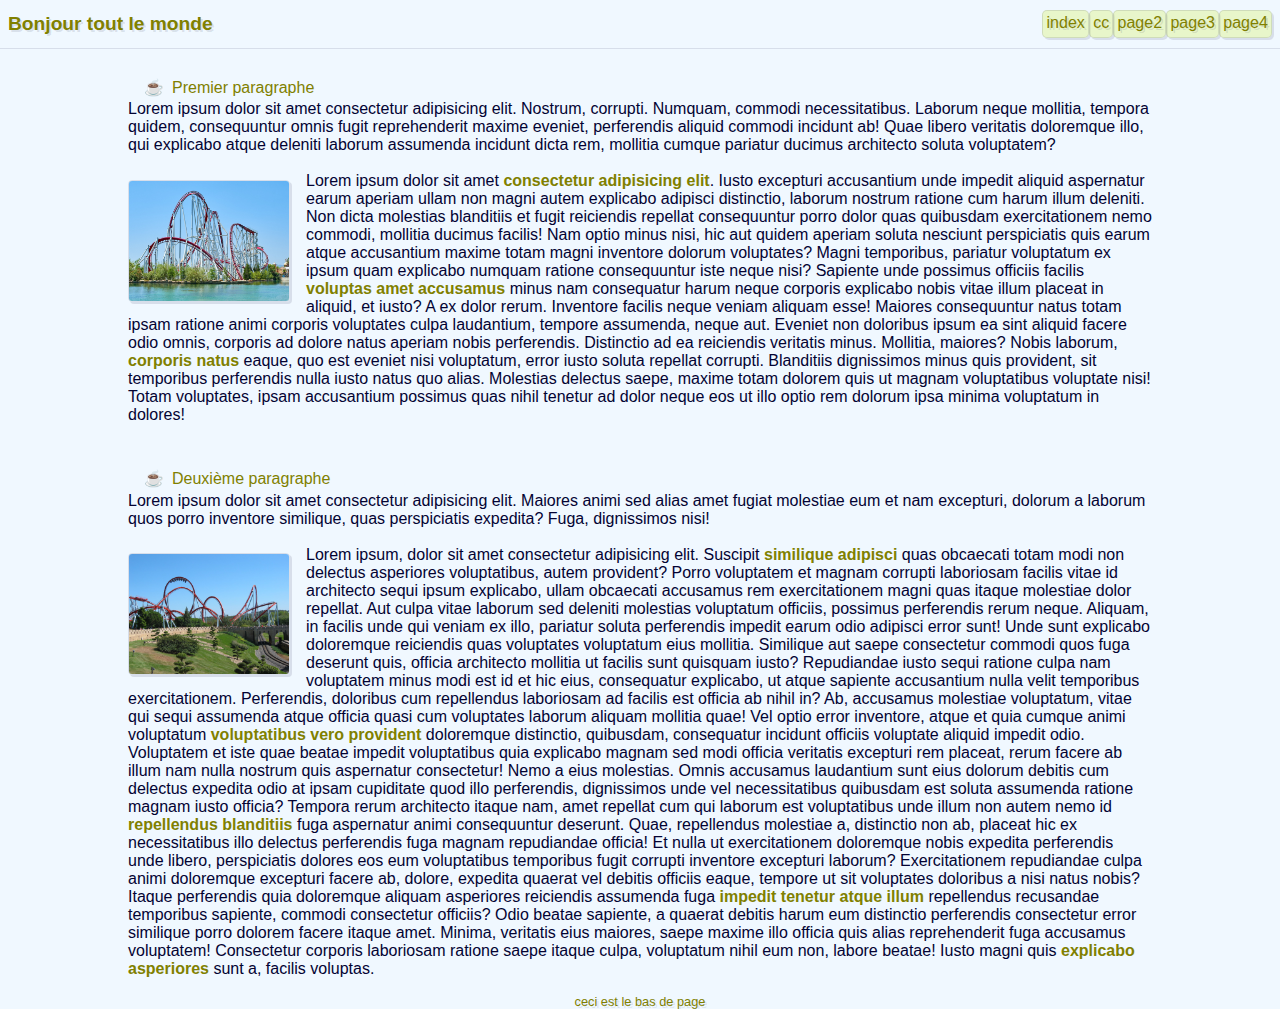
==== index.html @ b8ed1c0c "add page 4 to navigation" ====
<!DOCTYPE html>
<html lang="en">
<head>
    <meta charset="UTF-8">
    <meta http-equiv="X-UA-Compatible" content="IE=edge">
    <meta name="viewport" content="width=device-width, initial-scale=1.0">
    <title>Titre</title>
    <link rel="stylesheet" href="style2.css">
</head>
<body>
    <header>
        <h1 class="titrePage">Bonjour tout le monde</h1>
        <nav>
            <a class="navlinks" href="./index.html">index</a>
            <a class="navlinks" href="./cc.html">cc</a>
            <a class="navlinks" href="./page2.html">page2</a>
            <a class="navlinks" href="./page3.html">page3</a>
            <a class="navlinks" href="./page4.html">page4</a>
        </nav>
    </header>
    <div class="conteneur">
        <section>
            <h2>Premier paragraphe</h2>
            Lorem ipsum dolor sit amet consectetur adipisicing elit. Nostrum, corrupti. Numquam, commodi necessitatibus. Laborum neque mollitia, tempora quidem, consequuntur omnis fugit reprehenderit maxime eveniet, perferendis aliquid commodi incidunt ab! Quae libero veritatis doloremque illo, qui explicabo atque deleniti laborum assumenda incidunt dicta rem, mollitia cumque pariatur ducimus architecto soluta voluptatem?<br />
            <img src="./media/mountain1.jpeg" class="img__section" alt="montagne russe wikipedia" /><br />
            Lorem ipsum dolor sit amet <strong>consectetur adipisicing elit</strong>. Iusto excepturi accusantium unde impedit aliquid aspernatur earum aperiam ullam non magni autem explicabo adipisci distinctio, laborum nostrum ratione cum harum illum deleniti. Non dicta molestias blanditiis et fugit reiciendis repellat consequuntur porro dolor quas quibusdam exercitationem nemo commodi, mollitia ducimus facilis! Nam optio minus nisi, hic aut quidem aperiam soluta nesciunt perspiciatis quis earum atque accusantium maxime totam magni inventore dolorum voluptates? Magni temporibus, pariatur voluptatum ex ipsum quam explicabo numquam ratione consequuntur iste neque nisi? Sapiente unde possimus officiis facilis <strong>voluptas amet accusamus</strong> minus nam consequatur harum neque corporis explicabo nobis vitae illum placeat in aliquid, et iusto? A ex dolor rerum. Inventore facilis neque veniam aliquam esse! Maiores consequuntur natus totam ipsam ratione animi corporis voluptates culpa laudantium, tempore assumenda, neque aut. Eveniet non doloribus ipsum ea sint aliquid facere odio omnis, corporis ad dolore natus aperiam nobis perferendis. Distinctio ad ea reiciendis veritatis minus. Mollitia, maiores? Nobis laborum, <strong>corporis natus</strong> eaque, quo est eveniet nisi voluptatum, error iusto soluta repellat corrupti. Blanditiis dignissimos minus quis provident, sit temporibus perferendis nulla iusto natus quo alias. Molestias delectus saepe, maxime totam dolorem quis ut magnam voluptatibus voluptate nisi! Totam voluptates, ipsam accusantium possimus quas nihil tenetur ad dolor neque eos ut illo optio rem dolorum ipsa minima voluptatum in dolores!
        </section>
        <section>
            <h2>Deuxième paragraphe</h2>
            Lorem ipsum dolor sit amet consectetur adipisicing elit. Maiores animi sed alias amet fugiat molestiae eum et nam excepturi, dolorum a laborum quos porro inventore similique, quas perspiciatis expedita? Fuga, dignissimos nisi!<br />
            <img src="./media/mountain2.jpeg" class="img__section" alt="image du premier paragraphe" /><br />
            Lorem ipsum, dolor sit amet consectetur adipisicing elit. Suscipit <strong>similique adipisci</strong> quas obcaecati totam modi non delectus asperiores voluptatibus, autem provident? Porro voluptatem et magnam corrupti laboriosam facilis vitae id architecto sequi ipsum explicabo, ullam obcaecati accusamus rem exercitationem magni quas itaque molestiae dolor repellat. Aut culpa vitae laborum sed deleniti molestias voluptatum officiis, possimus perferendis rerum neque. Aliquam, in facilis unde qui veniam ex illo, pariatur soluta perferendis impedit earum odio adipisci error sunt! Unde sunt explicabo doloremque reiciendis quas voluptates voluptatum eius mollitia. Similique aut saepe consectetur commodi quos fuga deserunt quis, officia architecto mollitia ut facilis sunt quisquam iusto? Repudiandae iusto sequi ratione culpa nam voluptatem minus modi est id et hic eius, consequatur explicabo, ut atque sapiente accusantium nulla velit temporibus exercitationem. Perferendis, doloribus cum repellendus laboriosam ad facilis est officia ab nihil in? Ab, accusamus molestiae voluptatum, vitae qui sequi assumenda atque officia quasi cum voluptates laborum aliquam mollitia quae! Vel optio error inventore, atque et quia cumque animi voluptatum <strong>voluptatibus vero provident</strong> doloremque distinctio, quibusdam, consequatur incidunt officiis voluptate aliquid impedit odio. Voluptatem et iste quae beatae impedit voluptatibus quia explicabo magnam sed modi officia veritatis excepturi rem placeat, rerum facere ab illum nam nulla nostrum quis aspernatur consectetur! Nemo a eius molestias. Omnis accusamus laudantium sunt eius dolorum debitis cum delectus expedita odio at ipsam cupiditate quod illo perferendis, dignissimos unde vel necessitatibus quibusdam est soluta assumenda ratione magnam iusto officia? Tempora rerum architecto itaque nam, amet repellat cum qui laborum est voluptatibus unde illum non autem nemo id <strong>repellendus blanditiis</strong> fuga aspernatur animi consequuntur deserunt. Quae, repellendus molestiae a, distinctio non ab, placeat hic ex necessitatibus illo delectus perferendis fuga magnam repudiandae officia! Et nulla ut exercitationem doloremque nobis expedita perferendis unde libero, perspiciatis dolores eos eum voluptatibus temporibus fugit corrupti inventore excepturi laborum? Exercitationem repudiandae culpa animi doloremque excepturi facere ab, dolore, expedita quaerat vel debitis officiis eaque, tempore ut sit voluptates doloribus a nisi natus nobis? Itaque perferendis quia doloremque aliquam asperiores reiciendis assumenda fuga <strong>impedit tenetur atque illum</strong> repellendus recusandae temporibus sapiente, commodi consectetur officiis? Odio beatae sapiente, a quaerat debitis harum eum distinctio perferendis consectetur error similique porro dolorem facere itaque amet. Minima, veritatis eius maiores, saepe maxime illo officia quis alias reprehenderit fuga accusamus voluptatem! Consectetur corporis laboriosam ratione saepe itaque culpa, voluptatum nihil eum non, labore beatae! Iusto magni quis <strong>explicabo asperiores</strong> sunt a, facilis voluptas.
        </section>
    </div>
    <footer>ceci est le bas de page</footer>
</body>
</html>
---- style2.css ----
/* fichier style/css */
html {
    margin: 0px;
    padding: 0px;
    height: 100%;
}
body {
    background-color: aliceblue;
    height: 100%;
    color: rgb(3, 3, 51);
    font-family: sans-serif;
    display: flex;
    flex-direction: column;
    justify-content: space-between;
    margin: 0px;
}
li {
    list-style: none;

}
h1 {
    font-size: 1.2rem;
}
h2 {
    color:olive;
    font-size: 1rem;
    font-weight: normal;
    margin-bottom: 0.2rem;
    margin-left: 1rem;
}
h2::before {
    content: "☕";
    margin-right: 0.5rem;
}
header {
    color:olive;
    text-shadow: 2px 2px 0px rgb(3, 3, 51, 0.1);
    display: flex;
    justify-content: space-between;
    border-bottom: 1px solid rgb(3, 3, 51, 0.1);
    padding: 0 0.5rem 0 0.5rem;
}
a {
    color: inherit;
    text-decoration: none;
    cursor: pointer;
}
.navlinks {
    padding: 0.2rem;
    background-color: rgba(223, 243, 149, 0.5);
    border-radius: 5px;
    border: 1px solid rgb(3, 3, 51, 0.1);
    height: 1.2rem;
    margin: auto;
    box-shadow: 2px 2px 0px rgb(3, 3, 51, 0.1);
    transition: all 0.2s ease-in-out;
}
.navlinks:hover {
    background-color: rgba(223, 243, 149, 0.2);
}
a:hover {
    color: rgb(3, 3, 51);
}
nav {
    display: flex;
}
section {
    margin: auto;
    padding: 1rem;
    width: 80%;
}
footer {
    color:olive;
    font-size: 0.8rem;
    text-shadow: 2px 2px 0px rgb(3, 3, 51, 0.1);
    margin: auto;
    margin-bottom: 0px;
}
.img__section {
    width: 10rem;
    float: left;
    border-radius: 4px;
    box-shadow: 2px 2px 0px rgb(3, 3, 51, 0.1);
    border: 1px solid rgb(3, 3, 51, 0.1);
    margin: 1.6rem 1rem 0.2rem 0;

}
strong {
    color:olive;
    font-weight: 600;
}
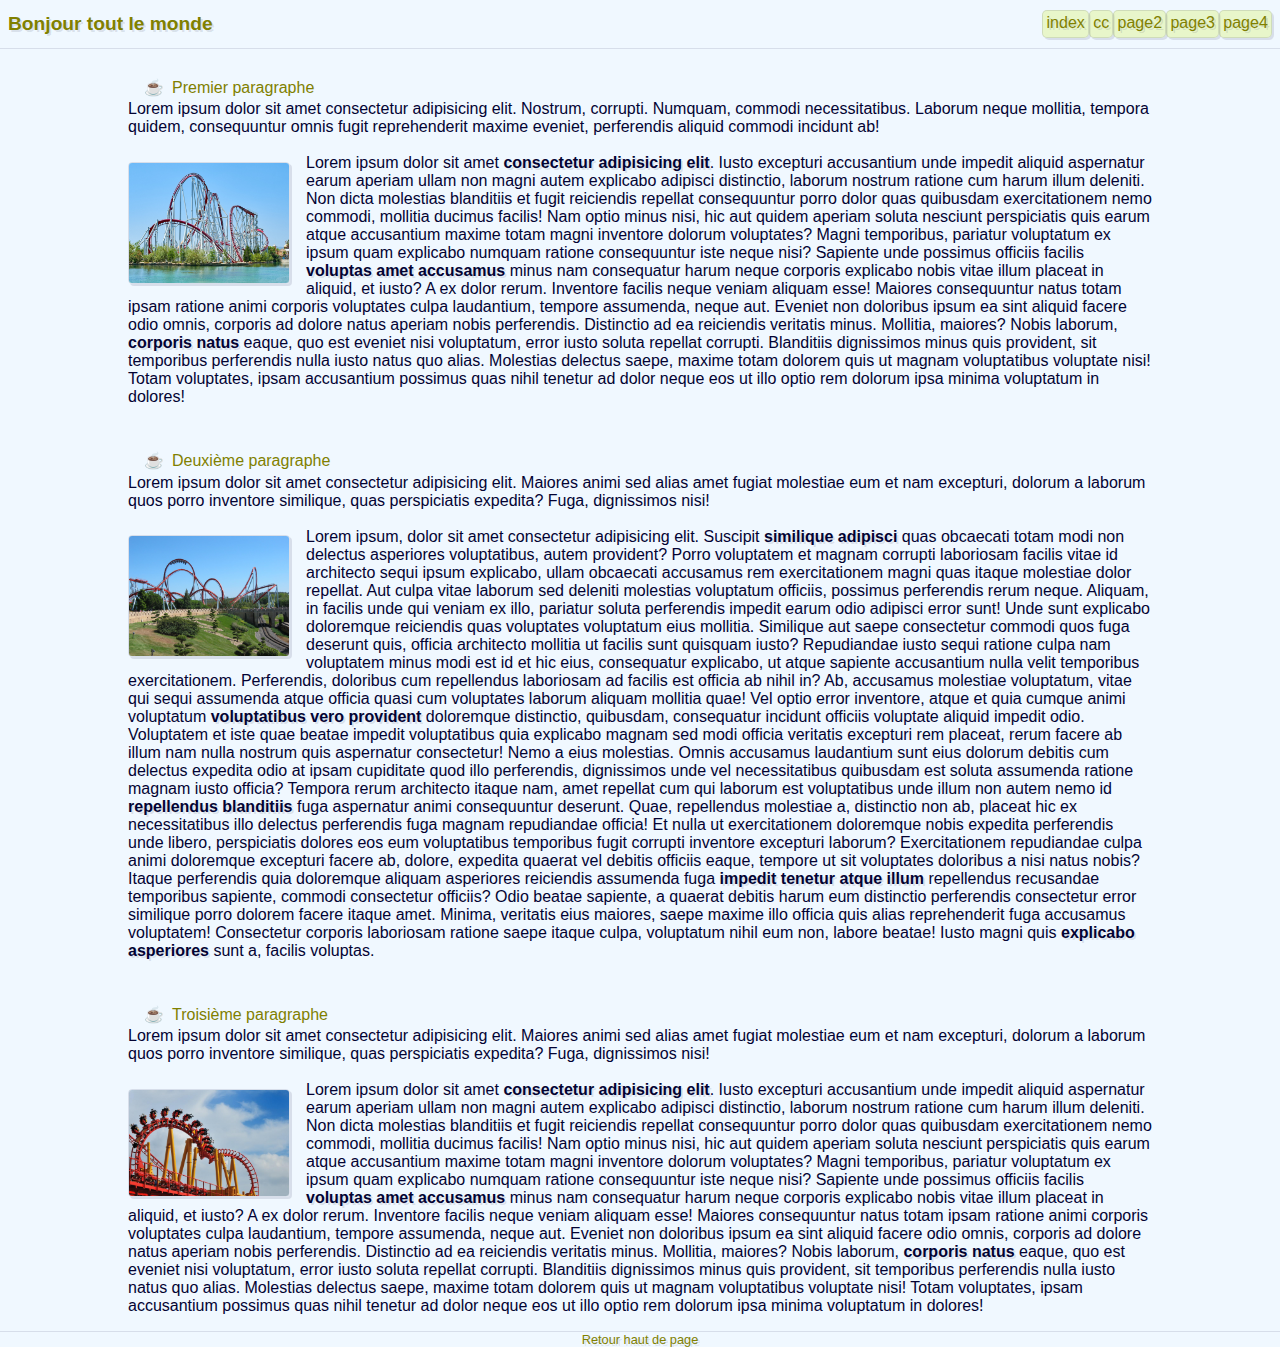
==== commit 5e1c821b: "continue style" ====
--- a/index.html
+++ b/index.html
@@ -9,7 +9,7 @@
 </head>
 <body>
     <header>
-        <h1 class="titrePage">Bonjour tout le monde</h1>
+        <h1 class="titrePage"><a href="">Bonjour tout le monde</a></h1>
         <nav>
             <a class="navlinks" href="./index.html">index</a>
             <a class="navlinks" href="./cc.html">cc</a>
@@ -21,7 +21,7 @@
     <div class="conteneur">
         <section>
             <h2>Premier paragraphe</h2>
-            Lorem ipsum dolor sit amet consectetur adipisicing elit. Nostrum, corrupti. Numquam, commodi necessitatibus. Laborum neque mollitia, tempora quidem, consequuntur omnis fugit reprehenderit maxime eveniet, perferendis aliquid commodi incidunt ab! Quae libero veritatis doloremque illo, qui explicabo atque deleniti laborum assumenda incidunt dicta rem, mollitia cumque pariatur ducimus architecto soluta voluptatem?<br />
+            Lorem ipsum dolor sit amet consectetur adipisicing elit. Nostrum, corrupti. Numquam, commodi necessitatibus. Laborum neque mollitia, tempora quidem, consequuntur omnis fugit reprehenderit maxime eveniet, perferendis aliquid commodi incidunt ab!<br />
             <img src="./media/mountain1.jpeg" class="img__section" alt="montagne russe wikipedia" /><br />
             Lorem ipsum dolor sit amet <strong>consectetur adipisicing elit</strong>. Iusto excepturi accusantium unde impedit aliquid aspernatur earum aperiam ullam non magni autem explicabo adipisci distinctio, laborum nostrum ratione cum harum illum deleniti. Non dicta molestias blanditiis et fugit reiciendis repellat consequuntur porro dolor quas quibusdam exercitationem nemo commodi, mollitia ducimus facilis! Nam optio minus nisi, hic aut quidem aperiam soluta nesciunt perspiciatis quis earum atque accusantium maxime totam magni inventore dolorum voluptates? Magni temporibus, pariatur voluptatum ex ipsum quam explicabo numquam ratione consequuntur iste neque nisi? Sapiente unde possimus officiis facilis <strong>voluptas amet accusamus</strong> minus nam consequatur harum neque corporis explicabo nobis vitae illum placeat in aliquid, et iusto? A ex dolor rerum. Inventore facilis neque veniam aliquam esse! Maiores consequuntur natus totam ipsam ratione animi corporis voluptates culpa laudantium, tempore assumenda, neque aut. Eveniet non doloribus ipsum ea sint aliquid facere odio omnis, corporis ad dolore natus aperiam nobis perferendis. Distinctio ad ea reiciendis veritatis minus. Mollitia, maiores? Nobis laborum, <strong>corporis natus</strong> eaque, quo est eveniet nisi voluptatum, error iusto soluta repellat corrupti. Blanditiis dignissimos minus quis provident, sit temporibus perferendis nulla iusto natus quo alias. Molestias delectus saepe, maxime totam dolorem quis ut magnam voluptatibus voluptate nisi! Totam voluptates, ipsam accusantium possimus quas nihil tenetur ad dolor neque eos ut illo optio rem dolorum ipsa minima voluptatum in dolores!
         </section>
@@ -31,7 +31,13 @@
             <img src="./media/mountain2.jpeg" class="img__section" alt="image du premier paragraphe" /><br />
             Lorem ipsum, dolor sit amet consectetur adipisicing elit. Suscipit <strong>similique adipisci</strong> quas obcaecati totam modi non delectus asperiores voluptatibus, autem provident? Porro voluptatem et magnam corrupti laboriosam facilis vitae id architecto sequi ipsum explicabo, ullam obcaecati accusamus rem exercitationem magni quas itaque molestiae dolor repellat. Aut culpa vitae laborum sed deleniti molestias voluptatum officiis, possimus perferendis rerum neque. Aliquam, in facilis unde qui veniam ex illo, pariatur soluta perferendis impedit earum odio adipisci error sunt! Unde sunt explicabo doloremque reiciendis quas voluptates voluptatum eius mollitia. Similique aut saepe consectetur commodi quos fuga deserunt quis, officia architecto mollitia ut facilis sunt quisquam iusto? Repudiandae iusto sequi ratione culpa nam voluptatem minus modi est id et hic eius, consequatur explicabo, ut atque sapiente accusantium nulla velit temporibus exercitationem. Perferendis, doloribus cum repellendus laboriosam ad facilis est officia ab nihil in? Ab, accusamus molestiae voluptatum, vitae qui sequi assumenda atque officia quasi cum voluptates laborum aliquam mollitia quae! Vel optio error inventore, atque et quia cumque animi voluptatum <strong>voluptatibus vero provident</strong> doloremque distinctio, quibusdam, consequatur incidunt officiis voluptate aliquid impedit odio. Voluptatem et iste quae beatae impedit voluptatibus quia explicabo magnam sed modi officia veritatis excepturi rem placeat, rerum facere ab illum nam nulla nostrum quis aspernatur consectetur! Nemo a eius molestias. Omnis accusamus laudantium sunt eius dolorum debitis cum delectus expedita odio at ipsam cupiditate quod illo perferendis, dignissimos unde vel necessitatibus quibusdam est soluta assumenda ratione magnam iusto officia? Tempora rerum architecto itaque nam, amet repellat cum qui laborum est voluptatibus unde illum non autem nemo id <strong>repellendus blanditiis</strong> fuga aspernatur animi consequuntur deserunt. Quae, repellendus molestiae a, distinctio non ab, placeat hic ex necessitatibus illo delectus perferendis fuga magnam repudiandae officia! Et nulla ut exercitationem doloremque nobis expedita perferendis unde libero, perspiciatis dolores eos eum voluptatibus temporibus fugit corrupti inventore excepturi laborum? Exercitationem repudiandae culpa animi doloremque excepturi facere ab, dolore, expedita quaerat vel debitis officiis eaque, tempore ut sit voluptates doloribus a nisi natus nobis? Itaque perferendis quia doloremque aliquam asperiores reiciendis assumenda fuga <strong>impedit tenetur atque illum</strong> repellendus recusandae temporibus sapiente, commodi consectetur officiis? Odio beatae sapiente, a quaerat debitis harum eum distinctio perferendis consectetur error similique porro dolorem facere itaque amet. Minima, veritatis eius maiores, saepe maxime illo officia quis alias reprehenderit fuga accusamus voluptatem! Consectetur corporis laboriosam ratione saepe itaque culpa, voluptatum nihil eum non, labore beatae! Iusto magni quis <strong>explicabo asperiores</strong> sunt a, facilis voluptas.
         </section>
+        <section>
+            <h2>Troisième paragraphe</h2>
+            Lorem ipsum dolor sit amet consectetur adipisicing elit. Maiores animi sed alias amet fugiat molestiae eum et nam excepturi, dolorum a laborum quos porro inventore similique, quas perspiciatis expedita? Fuga, dignissimos nisi!<br />
+            <img src="./media/mountain3.jpeg" class="img__section" alt="image du premier paragraphe" /><br />
+            Lorem ipsum dolor sit amet <strong>consectetur adipisicing elit</strong>. Iusto excepturi accusantium unde impedit aliquid aspernatur earum aperiam ullam non magni autem explicabo adipisci distinctio, laborum nostrum ratione cum harum illum deleniti. Non dicta molestias blanditiis et fugit reiciendis repellat consequuntur porro dolor quas quibusdam exercitationem nemo commodi, mollitia ducimus facilis! Nam optio minus nisi, hic aut quidem aperiam soluta nesciunt perspiciatis quis earum atque accusantium maxime totam magni inventore dolorum voluptates? Magni temporibus, pariatur voluptatum ex ipsum quam explicabo numquam ratione consequuntur iste neque nisi? Sapiente unde possimus officiis facilis <strong>voluptas amet accusamus</strong> minus nam consequatur harum neque corporis explicabo nobis vitae illum placeat in aliquid, et iusto? A ex dolor rerum. Inventore facilis neque veniam aliquam esse! Maiores consequuntur natus totam ipsam ratione animi corporis voluptates culpa laudantium, tempore assumenda, neque aut. Eveniet non doloribus ipsum ea sint aliquid facere odio omnis, corporis ad dolore natus aperiam nobis perferendis. Distinctio ad ea reiciendis veritatis minus. Mollitia, maiores? Nobis laborum, <strong>corporis natus</strong> eaque, quo est eveniet nisi voluptatum, error iusto soluta repellat corrupti. Blanditiis dignissimos minus quis provident, sit temporibus perferendis nulla iusto natus quo alias. Molestias delectus saepe, maxime totam dolorem quis ut magnam voluptatibus voluptate nisi! Totam voluptates, ipsam accusantium possimus quas nihil tenetur ad dolor neque eos ut illo optio rem dolorum ipsa minima voluptatum in dolores!
+        </section>
     </div>
-    <footer>ceci est le bas de page</footer>
+    <footer><a href="">Retour haut de page</a></footer>
 </body>
 </html>--- a/style2.css
+++ b/style2.css
@@ -73,8 +73,10 @@
     color:olive;
     font-size: 0.8rem;
     text-shadow: 2px 2px 0px rgb(3, 3, 51, 0.1);
-    margin: auto;
+    width: 100%;
+    text-align: center;
     margin-bottom: 0px;
+    border-top: 1px solid rgb(3, 3, 51, 0.1);
 }
 .img__section {
     width: 10rem;
@@ -86,6 +88,5 @@
 
 }
 strong {
-    color:olive;
-    font-weight: 600;
+    text-shadow: 2px 2px 0px rgb(3, 3, 51, 0.1);
 }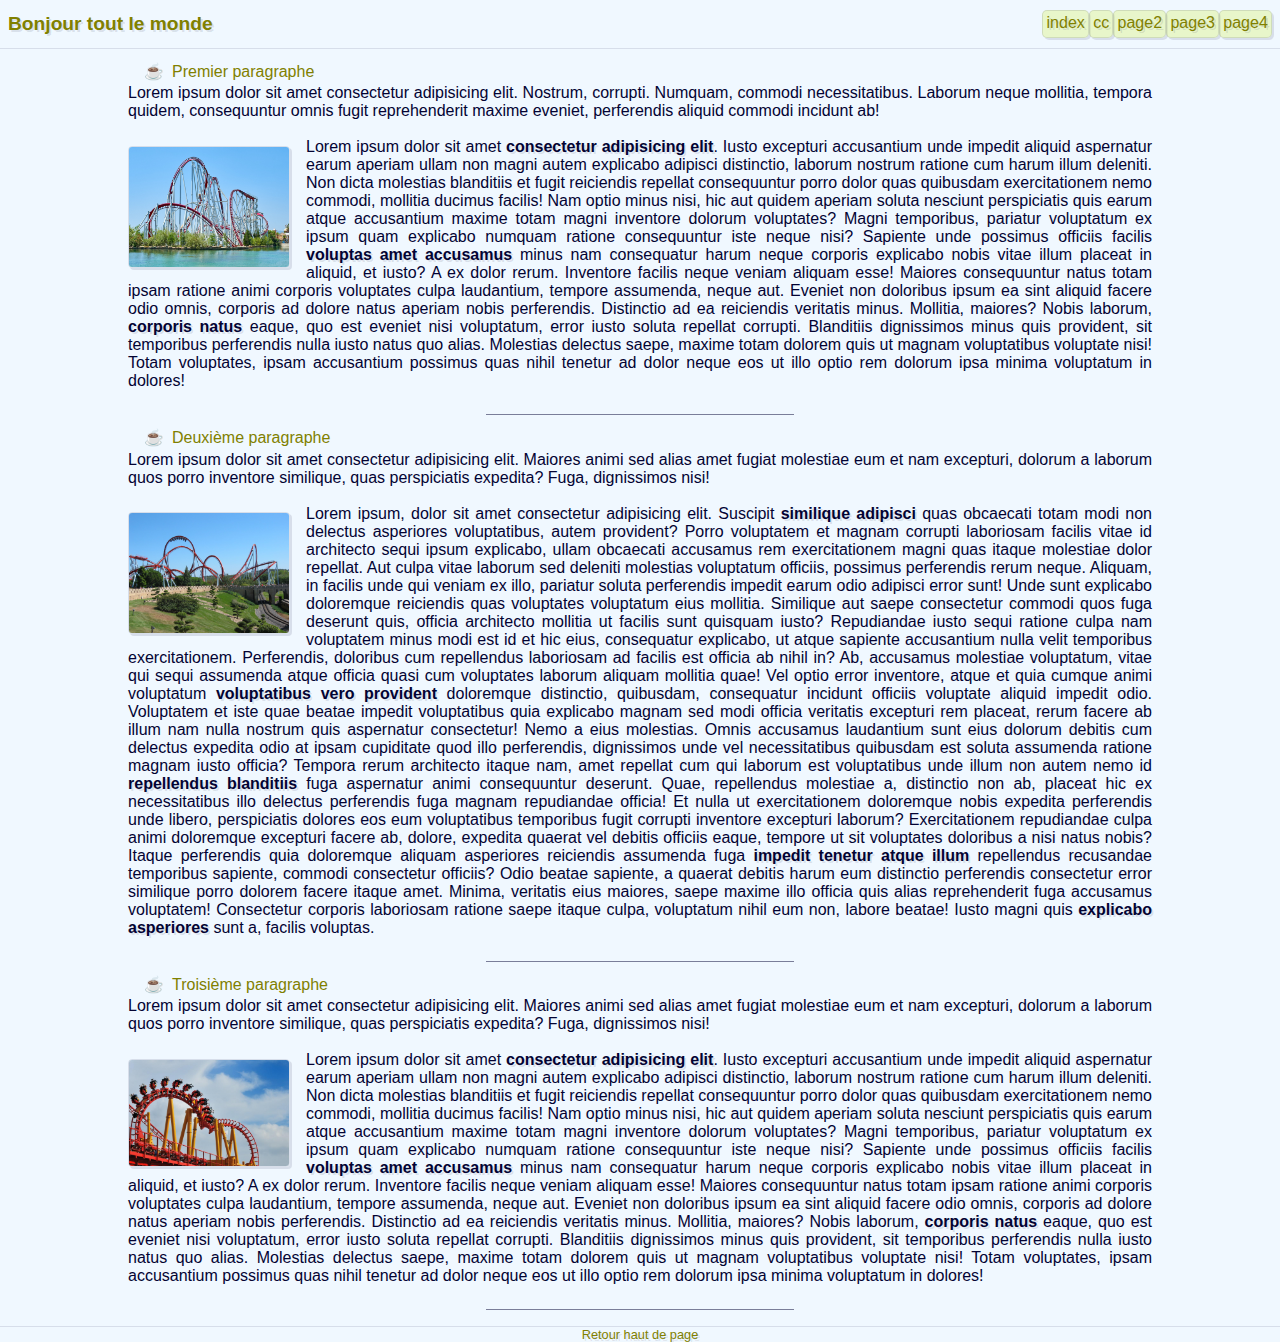
==== commit c644a262: "style etc" ====
--- a/index.html
+++ b/index.html
@@ -12,7 +12,7 @@
         <h1 class="titrePage"><a href="">Bonjour tout le monde</a></h1>
         <nav>
             <a class="navlinks" href="./index.html">index</a>
-            <a class="navlinks" href="./cc.html">cc</a>
+            <a class="navlinks" href="./Page1.html">cc</a>
             <a class="navlinks" href="./page2.html">page2</a>
             <a class="navlinks" href="./page3.html">page3</a>
             <a class="navlinks" href="./page4.html">page4</a>
@@ -24,18 +24,21 @@
             Lorem ipsum dolor sit amet consectetur adipisicing elit. Nostrum, corrupti. Numquam, commodi necessitatibus. Laborum neque mollitia, tempora quidem, consequuntur omnis fugit reprehenderit maxime eveniet, perferendis aliquid commodi incidunt ab!<br />
             <img src="./media/mountain1.jpeg" class="img__section" alt="montagne russe wikipedia" /><br />
             Lorem ipsum dolor sit amet <strong>consectetur adipisicing elit</strong>. Iusto excepturi accusantium unde impedit aliquid aspernatur earum aperiam ullam non magni autem explicabo adipisci distinctio, laborum nostrum ratione cum harum illum deleniti. Non dicta molestias blanditiis et fugit reiciendis repellat consequuntur porro dolor quas quibusdam exercitationem nemo commodi, mollitia ducimus facilis! Nam optio minus nisi, hic aut quidem aperiam soluta nesciunt perspiciatis quis earum atque accusantium maxime totam magni inventore dolorum voluptates? Magni temporibus, pariatur voluptatum ex ipsum quam explicabo numquam ratione consequuntur iste neque nisi? Sapiente unde possimus officiis facilis <strong>voluptas amet accusamus</strong> minus nam consequatur harum neque corporis explicabo nobis vitae illum placeat in aliquid, et iusto? A ex dolor rerum. Inventore facilis neque veniam aliquam esse! Maiores consequuntur natus totam ipsam ratione animi corporis voluptates culpa laudantium, tempore assumenda, neque aut. Eveniet non doloribus ipsum ea sint aliquid facere odio omnis, corporis ad dolore natus aperiam nobis perferendis. Distinctio ad ea reiciendis veritatis minus. Mollitia, maiores? Nobis laborum, <strong>corporis natus</strong> eaque, quo est eveniet nisi voluptatum, error iusto soluta repellat corrupti. Blanditiis dignissimos minus quis provident, sit temporibus perferendis nulla iusto natus quo alias. Molestias delectus saepe, maxime totam dolorem quis ut magnam voluptatibus voluptate nisi! Totam voluptates, ipsam accusantium possimus quas nihil tenetur ad dolor neque eos ut illo optio rem dolorum ipsa minima voluptatum in dolores!
+            <div class="section__transitionLine"></div>
         </section>
         <section>
             <h2>Deuxième paragraphe</h2>
             Lorem ipsum dolor sit amet consectetur adipisicing elit. Maiores animi sed alias amet fugiat molestiae eum et nam excepturi, dolorum a laborum quos porro inventore similique, quas perspiciatis expedita? Fuga, dignissimos nisi!<br />
             <img src="./media/mountain2.jpeg" class="img__section" alt="image du premier paragraphe" /><br />
             Lorem ipsum, dolor sit amet consectetur adipisicing elit. Suscipit <strong>similique adipisci</strong> quas obcaecati totam modi non delectus asperiores voluptatibus, autem provident? Porro voluptatem et magnam corrupti laboriosam facilis vitae id architecto sequi ipsum explicabo, ullam obcaecati accusamus rem exercitationem magni quas itaque molestiae dolor repellat. Aut culpa vitae laborum sed deleniti molestias voluptatum officiis, possimus perferendis rerum neque. Aliquam, in facilis unde qui veniam ex illo, pariatur soluta perferendis impedit earum odio adipisci error sunt! Unde sunt explicabo doloremque reiciendis quas voluptates voluptatum eius mollitia. Similique aut saepe consectetur commodi quos fuga deserunt quis, officia architecto mollitia ut facilis sunt quisquam iusto? Repudiandae iusto sequi ratione culpa nam voluptatem minus modi est id et hic eius, consequatur explicabo, ut atque sapiente accusantium nulla velit temporibus exercitationem. Perferendis, doloribus cum repellendus laboriosam ad facilis est officia ab nihil in? Ab, accusamus molestiae voluptatum, vitae qui sequi assumenda atque officia quasi cum voluptates laborum aliquam mollitia quae! Vel optio error inventore, atque et quia cumque animi voluptatum <strong>voluptatibus vero provident</strong> doloremque distinctio, quibusdam, consequatur incidunt officiis voluptate aliquid impedit odio. Voluptatem et iste quae beatae impedit voluptatibus quia explicabo magnam sed modi officia veritatis excepturi rem placeat, rerum facere ab illum nam nulla nostrum quis aspernatur consectetur! Nemo a eius molestias. Omnis accusamus laudantium sunt eius dolorum debitis cum delectus expedita odio at ipsam cupiditate quod illo perferendis, dignissimos unde vel necessitatibus quibusdam est soluta assumenda ratione magnam iusto officia? Tempora rerum architecto itaque nam, amet repellat cum qui laborum est voluptatibus unde illum non autem nemo id <strong>repellendus blanditiis</strong> fuga aspernatur animi consequuntur deserunt. Quae, repellendus molestiae a, distinctio non ab, placeat hic ex necessitatibus illo delectus perferendis fuga magnam repudiandae officia! Et nulla ut exercitationem doloremque nobis expedita perferendis unde libero, perspiciatis dolores eos eum voluptatibus temporibus fugit corrupti inventore excepturi laborum? Exercitationem repudiandae culpa animi doloremque excepturi facere ab, dolore, expedita quaerat vel debitis officiis eaque, tempore ut sit voluptates doloribus a nisi natus nobis? Itaque perferendis quia doloremque aliquam asperiores reiciendis assumenda fuga <strong>impedit tenetur atque illum</strong> repellendus recusandae temporibus sapiente, commodi consectetur officiis? Odio beatae sapiente, a quaerat debitis harum eum distinctio perferendis consectetur error similique porro dolorem facere itaque amet. Minima, veritatis eius maiores, saepe maxime illo officia quis alias reprehenderit fuga accusamus voluptatem! Consectetur corporis laboriosam ratione saepe itaque culpa, voluptatum nihil eum non, labore beatae! Iusto magni quis <strong>explicabo asperiores</strong> sunt a, facilis voluptas.
+            <div class="section__transitionLine"></div>
         </section>
         <section>
             <h2>Troisième paragraphe</h2>
             Lorem ipsum dolor sit amet consectetur adipisicing elit. Maiores animi sed alias amet fugiat molestiae eum et nam excepturi, dolorum a laborum quos porro inventore similique, quas perspiciatis expedita? Fuga, dignissimos nisi!<br />
             <img src="./media/mountain3.jpeg" class="img__section" alt="image du premier paragraphe" /><br />
             Lorem ipsum dolor sit amet <strong>consectetur adipisicing elit</strong>. Iusto excepturi accusantium unde impedit aliquid aspernatur earum aperiam ullam non magni autem explicabo adipisci distinctio, laborum nostrum ratione cum harum illum deleniti. Non dicta molestias blanditiis et fugit reiciendis repellat consequuntur porro dolor quas quibusdam exercitationem nemo commodi, mollitia ducimus facilis! Nam optio minus nisi, hic aut quidem aperiam soluta nesciunt perspiciatis quis earum atque accusantium maxime totam magni inventore dolorum voluptates? Magni temporibus, pariatur voluptatum ex ipsum quam explicabo numquam ratione consequuntur iste neque nisi? Sapiente unde possimus officiis facilis <strong>voluptas amet accusamus</strong> minus nam consequatur harum neque corporis explicabo nobis vitae illum placeat in aliquid, et iusto? A ex dolor rerum. Inventore facilis neque veniam aliquam esse! Maiores consequuntur natus totam ipsam ratione animi corporis voluptates culpa laudantium, tempore assumenda, neque aut. Eveniet non doloribus ipsum ea sint aliquid facere odio omnis, corporis ad dolore natus aperiam nobis perferendis. Distinctio ad ea reiciendis veritatis minus. Mollitia, maiores? Nobis laborum, <strong>corporis natus</strong> eaque, quo est eveniet nisi voluptatum, error iusto soluta repellat corrupti. Blanditiis dignissimos minus quis provident, sit temporibus perferendis nulla iusto natus quo alias. Molestias delectus saepe, maxime totam dolorem quis ut magnam voluptatibus voluptate nisi! Totam voluptates, ipsam accusantium possimus quas nihil tenetur ad dolor neque eos ut illo optio rem dolorum ipsa minima voluptatum in dolores!
+            <div class="section__transitionLine"></div>
         </section>
     </div>
     <footer><a href="">Retour haut de page</a></footer>
--- a/style2.css
+++ b/style2.css
@@ -32,6 +32,10 @@
     content: "☕";
     margin-right: 0.5rem;
 }
+@keyframes rotate {
+    0%{transform: rotate(0turn);}
+    100%{transform: rotate(1turn);}
+}
 header {
     color:olive;
     text-shadow: 2px 2px 0px rgb(3, 3, 51, 0.1);
@@ -44,6 +48,7 @@
     color: inherit;
     text-decoration: none;
     cursor: pointer;
+    transition: color 0.5s ease-in-out;
 }
 .navlinks {
     padding: 0.2rem;
@@ -66,11 +71,13 @@
 }
 section {
     margin: auto;
-    padding: 1rem;
+    padding: 0rem 1rem 0rem 1rem;
     width: 80%;
+    text-align: justify;
 }
 footer {
     color:olive;
+    margin-top: 1rem;
     font-size: 0.8rem;
     text-shadow: 2px 2px 0px rgb(3, 3, 51, 0.1);
     width: 100%;
@@ -85,8 +92,19 @@
     box-shadow: 2px 2px 0px rgb(3, 3, 51, 0.1);
     border: 1px solid rgb(3, 3, 51, 0.1);
     margin: 1.6rem 1rem 0.2rem 0;
+    transition: filter 2s ease-in-out;
+
+}
+.img__section:hover {
+    filter: blur(15px);
+    animation: rotate 1s ease-in-out;
 
 }
 strong {
     text-shadow: 2px 2px 0px rgb(3, 3, 51, 0.1);
+}
+.section__transitionLine {
+    margin: 1.5rem auto 0px auto;
+    border-top: 1px solid rgb(3, 3, 51, 0.5);
+    width: 30%;
 }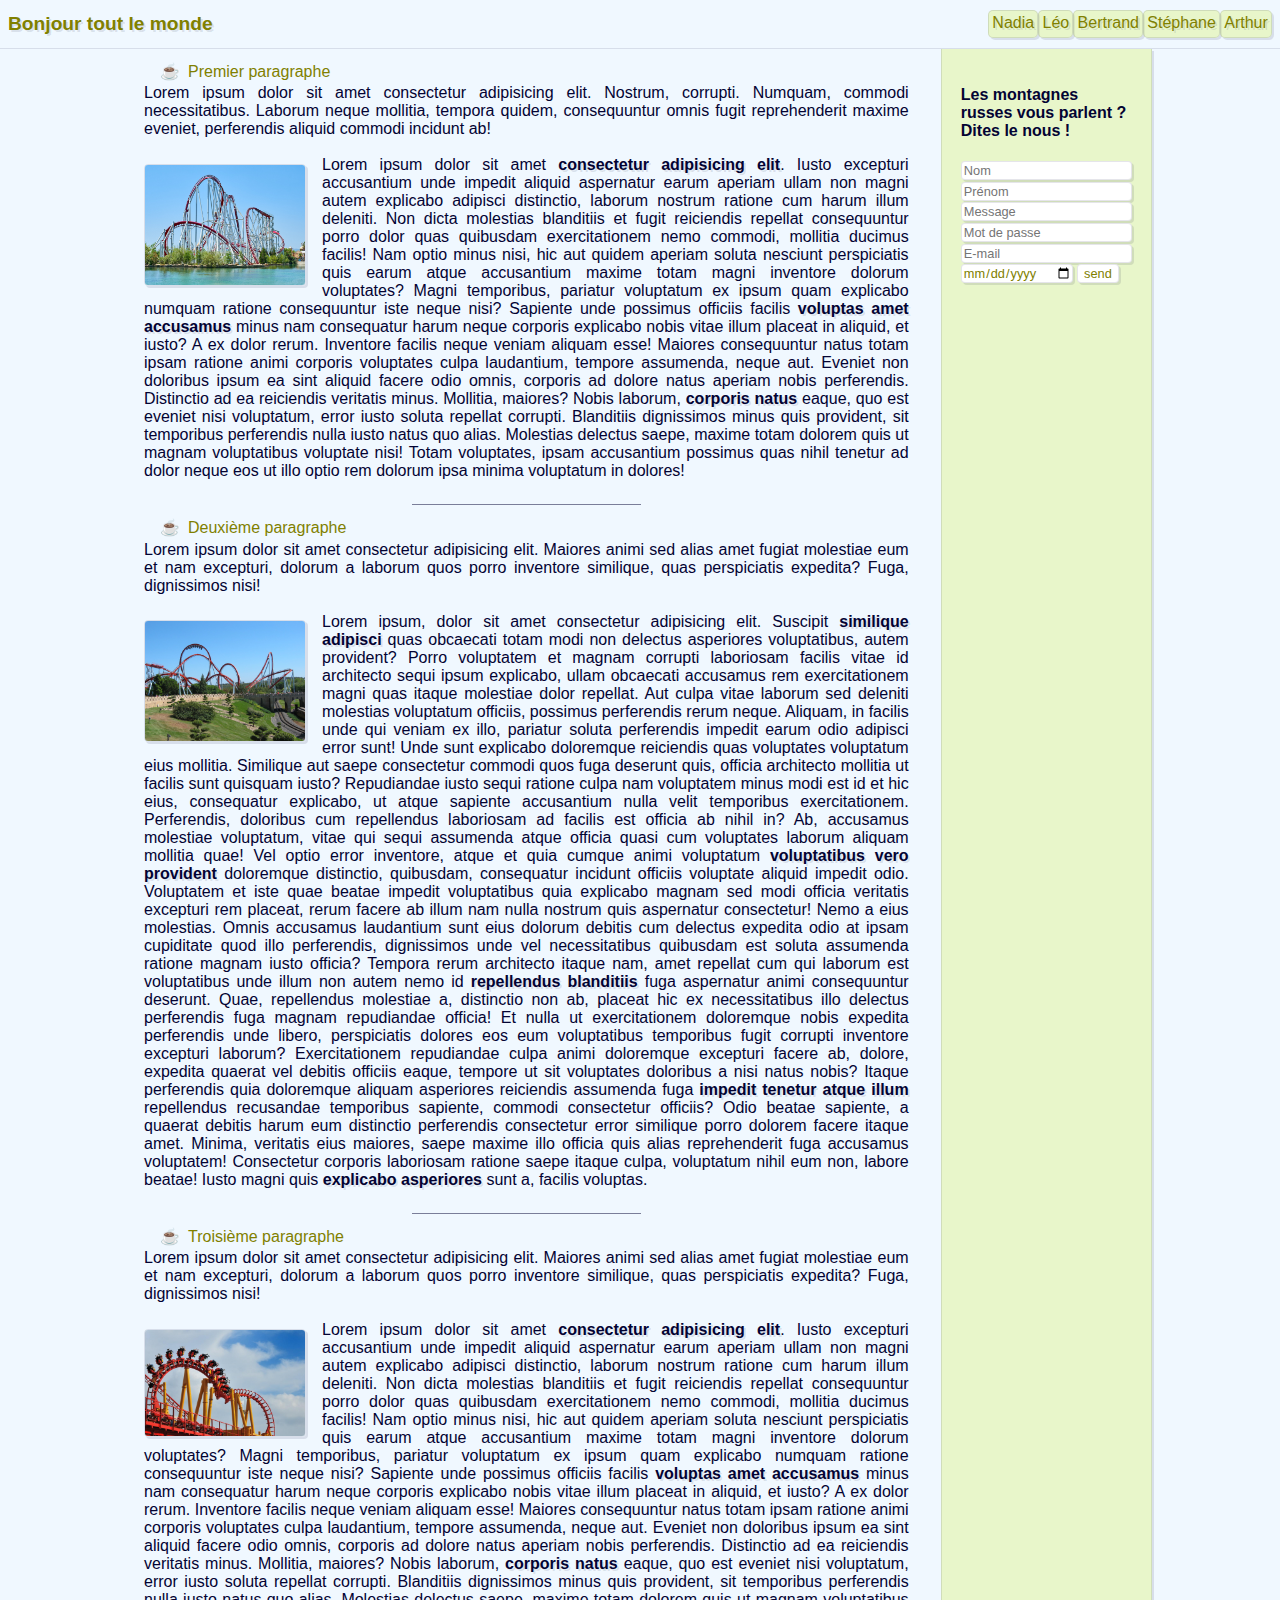
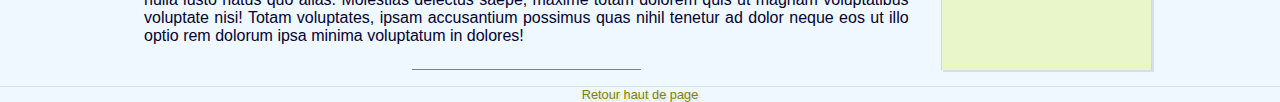
==== commit 80e0b300: "blablabla" ====
--- a/index.html
+++ b/index.html
@@ -11,36 +11,52 @@
     <header>
         <h1 class="titrePage"><a href="">Bonjour tout le monde</a></h1>
         <nav>
-            <a class="navlinks" href="./index.html">index</a>
-            <a class="navlinks" href="./Page1.html">cc</a>
-            <a class="navlinks" href="./page2.html">page2</a>
-            <a class="navlinks" href="./page3.html">page3</a>
-            <a class="navlinks" href="./page4.html">page4</a>
+            <a class="navlinks" href="./Page1.html">Nadia</a>
+            <a class="navlinks" href="./page3.html">Léo</a>
+            <a class="navlinks" href="./bertrand.html">Bertrand</a>
+            <a class="navlinks" href="./page4.html">Stéphane</a>
+            <a class="navlinks" href="./index.html">Arthur</a>
         </nav>
     </header>
-    <div class="conteneur">
-        <section>
-            <h2>Premier paragraphe</h2>
-            Lorem ipsum dolor sit amet consectetur adipisicing elit. Nostrum, corrupti. Numquam, commodi necessitatibus. Laborum neque mollitia, tempora quidem, consequuntur omnis fugit reprehenderit maxime eveniet, perferendis aliquid commodi incidunt ab!<br />
-            <img src="./media/mountain1.jpeg" class="img__section" alt="montagne russe wikipedia" /><br />
-            Lorem ipsum dolor sit amet <strong>consectetur adipisicing elit</strong>. Iusto excepturi accusantium unde impedit aliquid aspernatur earum aperiam ullam non magni autem explicabo adipisci distinctio, laborum nostrum ratione cum harum illum deleniti. Non dicta molestias blanditiis et fugit reiciendis repellat consequuntur porro dolor quas quibusdam exercitationem nemo commodi, mollitia ducimus facilis! Nam optio minus nisi, hic aut quidem aperiam soluta nesciunt perspiciatis quis earum atque accusantium maxime totam magni inventore dolorum voluptates? Magni temporibus, pariatur voluptatum ex ipsum quam explicabo numquam ratione consequuntur iste neque nisi? Sapiente unde possimus officiis facilis <strong>voluptas amet accusamus</strong> minus nam consequatur harum neque corporis explicabo nobis vitae illum placeat in aliquid, et iusto? A ex dolor rerum. Inventore facilis neque veniam aliquam esse! Maiores consequuntur natus totam ipsam ratione animi corporis voluptates culpa laudantium, tempore assumenda, neque aut. Eveniet non doloribus ipsum ea sint aliquid facere odio omnis, corporis ad dolore natus aperiam nobis perferendis. Distinctio ad ea reiciendis veritatis minus. Mollitia, maiores? Nobis laborum, <strong>corporis natus</strong> eaque, quo est eveniet nisi voluptatum, error iusto soluta repellat corrupti. Blanditiis dignissimos minus quis provident, sit temporibus perferendis nulla iusto natus quo alias. Molestias delectus saepe, maxime totam dolorem quis ut magnam voluptatibus voluptate nisi! Totam voluptates, ipsam accusantium possimus quas nihil tenetur ad dolor neque eos ut illo optio rem dolorum ipsa minima voluptatum in dolores!
-            <div class="section__transitionLine"></div>
-        </section>
-        <section>
-            <h2>Deuxième paragraphe</h2>
-            Lorem ipsum dolor sit amet consectetur adipisicing elit. Maiores animi sed alias amet fugiat molestiae eum et nam excepturi, dolorum a laborum quos porro inventore similique, quas perspiciatis expedita? Fuga, dignissimos nisi!<br />
-            <img src="./media/mountain2.jpeg" class="img__section" alt="image du premier paragraphe" /><br />
-            Lorem ipsum, dolor sit amet consectetur adipisicing elit. Suscipit <strong>similique adipisci</strong> quas obcaecati totam modi non delectus asperiores voluptatibus, autem provident? Porro voluptatem et magnam corrupti laboriosam facilis vitae id architecto sequi ipsum explicabo, ullam obcaecati accusamus rem exercitationem magni quas itaque molestiae dolor repellat. Aut culpa vitae laborum sed deleniti molestias voluptatum officiis, possimus perferendis rerum neque. Aliquam, in facilis unde qui veniam ex illo, pariatur soluta perferendis impedit earum odio adipisci error sunt! Unde sunt explicabo doloremque reiciendis quas voluptates voluptatum eius mollitia. Similique aut saepe consectetur commodi quos fuga deserunt quis, officia architecto mollitia ut facilis sunt quisquam iusto? Repudiandae iusto sequi ratione culpa nam voluptatem minus modi est id et hic eius, consequatur explicabo, ut atque sapiente accusantium nulla velit temporibus exercitationem. Perferendis, doloribus cum repellendus laboriosam ad facilis est officia ab nihil in? Ab, accusamus molestiae voluptatum, vitae qui sequi assumenda atque officia quasi cum voluptates laborum aliquam mollitia quae! Vel optio error inventore, atque et quia cumque animi voluptatum <strong>voluptatibus vero provident</strong> doloremque distinctio, quibusdam, consequatur incidunt officiis voluptate aliquid impedit odio. Voluptatem et iste quae beatae impedit voluptatibus quia explicabo magnam sed modi officia veritatis excepturi rem placeat, rerum facere ab illum nam nulla nostrum quis aspernatur consectetur! Nemo a eius molestias. Omnis accusamus laudantium sunt eius dolorum debitis cum delectus expedita odio at ipsam cupiditate quod illo perferendis, dignissimos unde vel necessitatibus quibusdam est soluta assumenda ratione magnam iusto officia? Tempora rerum architecto itaque nam, amet repellat cum qui laborum est voluptatibus unde illum non autem nemo id <strong>repellendus blanditiis</strong> fuga aspernatur animi consequuntur deserunt. Quae, repellendus molestiae a, distinctio non ab, placeat hic ex necessitatibus illo delectus perferendis fuga magnam repudiandae officia! Et nulla ut exercitationem doloremque nobis expedita perferendis unde libero, perspiciatis dolores eos eum voluptatibus temporibus fugit corrupti inventore excepturi laborum? Exercitationem repudiandae culpa animi doloremque excepturi facere ab, dolore, expedita quaerat vel debitis officiis eaque, tempore ut sit voluptates doloribus a nisi natus nobis? Itaque perferendis quia doloremque aliquam asperiores reiciendis assumenda fuga <strong>impedit tenetur atque illum</strong> repellendus recusandae temporibus sapiente, commodi consectetur officiis? Odio beatae sapiente, a quaerat debitis harum eum distinctio perferendis consectetur error similique porro dolorem facere itaque amet. Minima, veritatis eius maiores, saepe maxime illo officia quis alias reprehenderit fuga accusamus voluptatem! Consectetur corporis laboriosam ratione saepe itaque culpa, voluptatum nihil eum non, labore beatae! Iusto magni quis <strong>explicabo asperiores</strong> sunt a, facilis voluptas.
-            <div class="section__transitionLine"></div>
-        </section>
-        <section>
-            <h2>Troisième paragraphe</h2>
-            Lorem ipsum dolor sit amet consectetur adipisicing elit. Maiores animi sed alias amet fugiat molestiae eum et nam excepturi, dolorum a laborum quos porro inventore similique, quas perspiciatis expedita? Fuga, dignissimos nisi!<br />
-            <img src="./media/mountain3.jpeg" class="img__section" alt="image du premier paragraphe" /><br />
-            Lorem ipsum dolor sit amet <strong>consectetur adipisicing elit</strong>. Iusto excepturi accusantium unde impedit aliquid aspernatur earum aperiam ullam non magni autem explicabo adipisci distinctio, laborum nostrum ratione cum harum illum deleniti. Non dicta molestias blanditiis et fugit reiciendis repellat consequuntur porro dolor quas quibusdam exercitationem nemo commodi, mollitia ducimus facilis! Nam optio minus nisi, hic aut quidem aperiam soluta nesciunt perspiciatis quis earum atque accusantium maxime totam magni inventore dolorum voluptates? Magni temporibus, pariatur voluptatum ex ipsum quam explicabo numquam ratione consequuntur iste neque nisi? Sapiente unde possimus officiis facilis <strong>voluptas amet accusamus</strong> minus nam consequatur harum neque corporis explicabo nobis vitae illum placeat in aliquid, et iusto? A ex dolor rerum. Inventore facilis neque veniam aliquam esse! Maiores consequuntur natus totam ipsam ratione animi corporis voluptates culpa laudantium, tempore assumenda, neque aut. Eveniet non doloribus ipsum ea sint aliquid facere odio omnis, corporis ad dolore natus aperiam nobis perferendis. Distinctio ad ea reiciendis veritatis minus. Mollitia, maiores? Nobis laborum, <strong>corporis natus</strong> eaque, quo est eveniet nisi voluptatum, error iusto soluta repellat corrupti. Blanditiis dignissimos minus quis provident, sit temporibus perferendis nulla iusto natus quo alias. Molestias delectus saepe, maxime totam dolorem quis ut magnam voluptatibus voluptate nisi! Totam voluptates, ipsam accusantium possimus quas nihil tenetur ad dolor neque eos ut illo optio rem dolorum ipsa minima voluptatum in dolores!
-            <div class="section__transitionLine"></div>
-        </section>
+    <div class="conteneur__side">
+        <div class="conteneur">
+            <section>
+                <h2>Premier paragraphe</h2>
+                Lorem ipsum dolor sit amet consectetur adipisicing elit. Nostrum, corrupti. Numquam, commodi necessitatibus. Laborum neque mollitia, tempora quidem, consequuntur omnis fugit reprehenderit maxime eveniet, perferendis aliquid commodi incidunt ab!<br />
+                <img src="./media/mountain1.jpeg" class="img__section" alt="montagne russe wikipedia" /><br />
+                Lorem ipsum dolor sit amet <strong>consectetur adipisicing elit</strong>. Iusto excepturi accusantium unde impedit aliquid aspernatur earum aperiam ullam non magni autem explicabo adipisci distinctio, laborum nostrum ratione cum harum illum deleniti. Non dicta molestias blanditiis et fugit reiciendis repellat consequuntur porro dolor quas quibusdam exercitationem nemo commodi, mollitia ducimus facilis! Nam optio minus nisi, hic aut quidem aperiam soluta nesciunt perspiciatis quis earum atque accusantium maxime totam magni inventore dolorum voluptates? Magni temporibus, pariatur voluptatum ex ipsum quam explicabo numquam ratione consequuntur iste neque nisi? Sapiente unde possimus officiis facilis <strong>voluptas amet accusamus</strong> minus nam consequatur harum neque corporis explicabo nobis vitae illum placeat in aliquid, et iusto? A ex dolor rerum. Inventore facilis neque veniam aliquam esse! Maiores consequuntur natus totam ipsam ratione animi corporis voluptates culpa laudantium, tempore assumenda, neque aut. Eveniet non doloribus ipsum ea sint aliquid facere odio omnis, corporis ad dolore natus aperiam nobis perferendis. Distinctio ad ea reiciendis veritatis minus. Mollitia, maiores? Nobis laborum, <strong>corporis natus</strong> eaque, quo est eveniet nisi voluptatum, error iusto soluta repellat corrupti. Blanditiis dignissimos minus quis provident, sit temporibus perferendis nulla iusto natus quo alias. Molestias delectus saepe, maxime totam dolorem quis ut magnam voluptatibus voluptate nisi! Totam voluptates, ipsam accusantium possimus quas nihil tenetur ad dolor neque eos ut illo optio rem dolorum ipsa minima voluptatum in dolores!
+                <div class="section__transitionLine"></div>
+            </section>
+            <section>
+                <h2>Deuxième paragraphe</h2>
+                Lorem ipsum dolor sit amet consectetur adipisicing elit. Maiores animi sed alias amet fugiat molestiae eum et nam excepturi, dolorum a laborum quos porro inventore similique, quas perspiciatis expedita? Fuga, dignissimos nisi!<br />
+                <img src="./media/mountain2.jpeg" class="img__section" alt="image du premier paragraphe" /><br />
+                Lorem ipsum, dolor sit amet consectetur adipisicing elit. Suscipit <strong>similique adipisci</strong> quas obcaecati totam modi non delectus asperiores voluptatibus, autem provident? Porro voluptatem et magnam corrupti laboriosam facilis vitae id architecto sequi ipsum explicabo, ullam obcaecati accusamus rem exercitationem magni quas itaque molestiae dolor repellat. Aut culpa vitae laborum sed deleniti molestias voluptatum officiis, possimus perferendis rerum neque. Aliquam, in facilis unde qui veniam ex illo, pariatur soluta perferendis impedit earum odio adipisci error sunt! Unde sunt explicabo doloremque reiciendis quas voluptates voluptatum eius mollitia. Similique aut saepe consectetur commodi quos fuga deserunt quis, officia architecto mollitia ut facilis sunt quisquam iusto? Repudiandae iusto sequi ratione culpa nam voluptatem minus modi est id et hic eius, consequatur explicabo, ut atque sapiente accusantium nulla velit temporibus exercitationem. Perferendis, doloribus cum repellendus laboriosam ad facilis est officia ab nihil in? Ab, accusamus molestiae voluptatum, vitae qui sequi assumenda atque officia quasi cum voluptates laborum aliquam mollitia quae! Vel optio error inventore, atque et quia cumque animi voluptatum <strong>voluptatibus vero provident</strong> doloremque distinctio, quibusdam, consequatur incidunt officiis voluptate aliquid impedit odio. Voluptatem et iste quae beatae impedit voluptatibus quia explicabo magnam sed modi officia veritatis excepturi rem placeat, rerum facere ab illum nam nulla nostrum quis aspernatur consectetur! Nemo a eius molestias. Omnis accusamus laudantium sunt eius dolorum debitis cum delectus expedita odio at ipsam cupiditate quod illo perferendis, dignissimos unde vel necessitatibus quibusdam est soluta assumenda ratione magnam iusto officia? Tempora rerum architecto itaque nam, amet repellat cum qui laborum est voluptatibus unde illum non autem nemo id <strong>repellendus blanditiis</strong> fuga aspernatur animi consequuntur deserunt. Quae, repellendus molestiae a, distinctio non ab, placeat hic ex necessitatibus illo delectus perferendis fuga magnam repudiandae officia! Et nulla ut exercitationem doloremque nobis expedita perferendis unde libero, perspiciatis dolores eos eum voluptatibus temporibus fugit corrupti inventore excepturi laborum? Exercitationem repudiandae culpa animi doloremque excepturi facere ab, dolore, expedita quaerat vel debitis officiis eaque, tempore ut sit voluptates doloribus a nisi natus nobis? Itaque perferendis quia doloremque aliquam asperiores reiciendis assumenda fuga <strong>impedit tenetur atque illum</strong> repellendus recusandae temporibus sapiente, commodi consectetur officiis? Odio beatae sapiente, a quaerat debitis harum eum distinctio perferendis consectetur error similique porro dolorem facere itaque amet. Minima, veritatis eius maiores, saepe maxime illo officia quis alias reprehenderit fuga accusamus voluptatem! Consectetur corporis laboriosam ratione saepe itaque culpa, voluptatum nihil eum non, labore beatae! Iusto magni quis <strong>explicabo asperiores</strong> sunt a, facilis voluptas.
+                <div class="section__transitionLine"></div>
+            </section>
+            <section>
+                <h2>Troisième paragraphe</h2>
+                Lorem ipsum dolor sit amet consectetur adipisicing elit. Maiores animi sed alias amet fugiat molestiae eum et nam excepturi, dolorum a laborum quos porro inventore similique, quas perspiciatis expedita? Fuga, dignissimos nisi!<br />
+                <img src="./media/mountain3.jpeg" class="img__section" alt="image du premier paragraphe" /><br />
+                Lorem ipsum dolor sit amet <strong>consectetur adipisicing elit</strong>. Iusto excepturi accusantium unde impedit aliquid aspernatur earum aperiam ullam non magni autem explicabo adipisci distinctio, laborum nostrum ratione cum harum illum deleniti. Non dicta molestias blanditiis et fugit reiciendis repellat consequuntur porro dolor quas quibusdam exercitationem nemo commodi, mollitia ducimus facilis! Nam optio minus nisi, hic aut quidem aperiam soluta nesciunt perspiciatis quis earum atque accusantium maxime totam magni inventore dolorum voluptates? Magni temporibus, pariatur voluptatum ex ipsum quam explicabo numquam ratione consequuntur iste neque nisi? Sapiente unde possimus officiis facilis <strong>voluptas amet accusamus</strong> minus nam consequatur harum neque corporis explicabo nobis vitae illum placeat in aliquid, et iusto? A ex dolor rerum. Inventore facilis neque veniam aliquam esse! Maiores consequuntur natus totam ipsam ratione animi corporis voluptates culpa laudantium, tempore assumenda, neque aut. Eveniet non doloribus ipsum ea sint aliquid facere odio omnis, corporis ad dolore natus aperiam nobis perferendis. Distinctio ad ea reiciendis veritatis minus. Mollitia, maiores? Nobis laborum, <strong>corporis natus</strong> eaque, quo est eveniet nisi voluptatum, error iusto soluta repellat corrupti. Blanditiis dignissimos minus quis provident, sit temporibus perferendis nulla iusto natus quo alias. Molestias delectus saepe, maxime totam dolorem quis ut magnam voluptatibus voluptate nisi! Totam voluptates, ipsam accusantium possimus quas nihil tenetur ad dolor neque eos ut illo optio rem dolorum ipsa minima voluptatum in dolores!
+                <div class="section__transitionLine"></div>
+            </section>
+        </div>
+        <aside>
+            <h4>Les montagnes russes vous parlent ? Dites le nous !</h4>
+            <form action="">
+                <input type="text" placeholder="Nom" required>
+                <input type="text" placeholder="Prénom" required>
+                <input type="text" placeholder="Message" required>
+                <input type="password" placeholder="Mot de passe" required>
+                <input type="email" placeholder="E-mail" required>
+                <input type="date" required>
+                <input type="button" value="send">
+            </form>
+        </aside>
     </div>
-    <footer><a href="">Retour haut de page</a></footer>
+    <footer>
+        <a href="">Retour haut de page</a>
+    </footer>
 </body>
 </html>--- a/style2.css
+++ b/style2.css
@@ -14,9 +14,48 @@
     justify-content: space-between;
     margin: 0px;
 }
+.conteneur__side {
+    display: flex;
+    flex-direction: row;
+    width: 80%;
+    margin: auto;
+}
+@media (max-width:600px) {
+    .conteneur__side {
+        flex-direction: column;
+        width: 80%;
+        margin: auto;
+    }
+}
+aside {
+    margin-left: 1rem;
+    padding: 1rem 1.2rem 1rem 1.2rem;
+    background-color: olive;
+    background-color: rgba(223, 243, 149, 0.5);
+    box-shadow: 2px 2px 0px rgb(3, 3, 51, 0.1);
+    border-right: 1px solid rgb(3, 3, 51, 0.1);
+    border-left: 1px solid rgb(3, 3, 51, 0.1);
+}
+input {
+    background-color: white;
+    border: 1px solid rgb(3, 3, 51, 0.1);
+    margin: 0px 0px 0.1rem 0px;
+    font-family: inherit;
+    font-size: 0.8rem;
+    color: inherit;
+    border-radius: 4px;
+    box-shadow: 2px 2px 0px rgb(3, 3, 51, 0.1);
+    color: olive;
+}
+input:focus,
+select:focus,
+textarea:focus,
+button:focus {
+    outline: none;
+    background-color: transparent;
+}
 li {
     list-style: none;
-
 }
 h1 {
     font-size: 1.2rem;
@@ -34,6 +73,7 @@
 }
 @keyframes rotate {
     0%{transform: rotate(0turn);}
+    50%{transform: rotate(0.5turn) scale(1, 1.4);}
     100%{transform: rotate(1turn);}
 }
 header {
@@ -53,11 +93,11 @@
 .navlinks {
     padding: 0.2rem;
     background-color: rgba(223, 243, 149, 0.5);
+    box-shadow: 2px 2px 0px rgb(3, 3, 51, 0.1);
     border-radius: 5px;
     border: 1px solid rgb(3, 3, 51, 0.1);
     height: 1.2rem;
     margin: auto;
-    box-shadow: 2px 2px 0px rgb(3, 3, 51, 0.1);
     transition: all 0.2s ease-in-out;
 }
 .navlinks:hover {
@@ -72,7 +112,6 @@
 section {
     margin: auto;
     padding: 0rem 1rem 0rem 1rem;
-    width: 80%;
     text-align: justify;
 }
 footer {
@@ -92,12 +131,12 @@
     box-shadow: 2px 2px 0px rgb(3, 3, 51, 0.1);
     border: 1px solid rgb(3, 3, 51, 0.1);
     margin: 1.6rem 1rem 0.2rem 0;
-    transition: filter 2s ease-in-out;
+    transition: filter 0.4s ease-in-out;
 
 }
 .img__section:hover {
-    filter: blur(15px);
-    animation: rotate 1s ease-in-out;
+    filter: hue-rotate(90deg);
+    animation: rotate 0.4s ease-in-out;
 
 }
 strong {
@@ -107,4 +146,4 @@
     margin: 1.5rem auto 0px auto;
     border-top: 1px solid rgb(3, 3, 51, 0.5);
     width: 30%;
-}+}
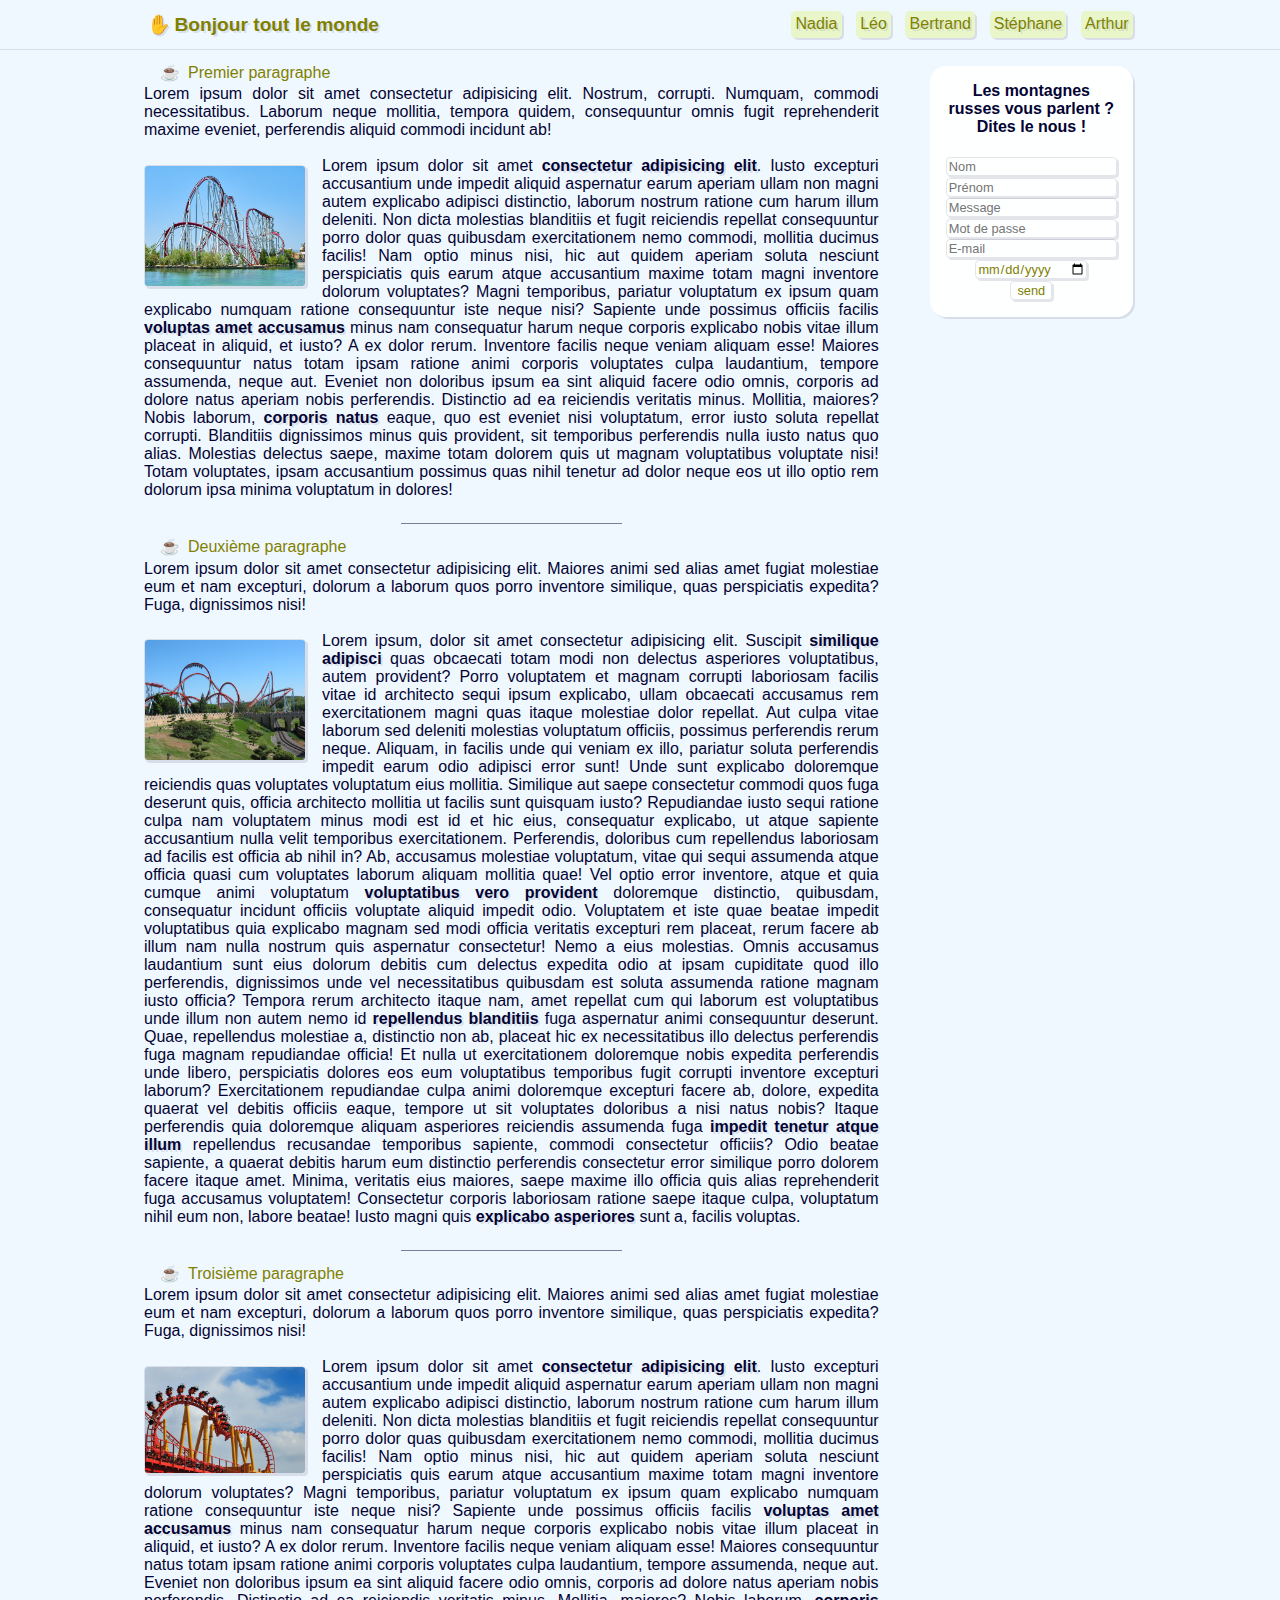
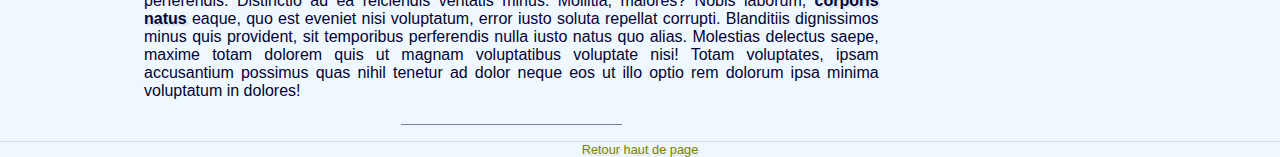
==== commit 9b8c1772: "final laps" ====
--- a/index.html
+++ b/index.html
@@ -9,14 +9,16 @@
 </head>
 <body>
     <header>
-        <h1 class="titrePage"><a href="">Bonjour tout le monde</a></h1>
-        <nav>
-            <a class="navlinks" href="./Page1.html">Nadia</a>
-            <a class="navlinks" href="./page3.html">Léo</a>
-            <a class="navlinks" href="./bertrand.html">Bertrand</a>
-            <a class="navlinks" href="./page4.html">Stéphane</a>
-            <a class="navlinks" href="./index.html">Arthur</a>
-        </nav>
+        <div class="header__conteneur">
+            <h1 class="titrePage"><a href="">Bonjour tout le monde</a></h1>
+            <nav>
+                <a class="navlinks" href="./Page1.html">Nadia</a>
+                <a class="navlinks" href="./page3.html">Léo</a>
+                <a class="navlinks" href="./bertrand.html">Bertrand</a>
+                <a class="navlinks" href="./page4.html">Stéphane</a>
+                <a class="navlinks" href="./index.html">Arthur</a>
+            </nav>
+        </div>
     </header>
     <div class="conteneur__side">
         <div class="conteneur">
@@ -43,16 +45,18 @@
             </section>
         </div>
         <aside>
-            <h4>Les montagnes russes vous parlent ? Dites le nous !</h4>
-            <form action="">
-                <input type="text" placeholder="Nom" required>
-                <input type="text" placeholder="Prénom" required>
-                <input type="text" placeholder="Message" required>
-                <input type="password" placeholder="Mot de passe" required>
-                <input type="email" placeholder="E-mail" required>
-                <input type="date" required>
-                <input type="button" value="send">
-            </form>
+            <div class="side__form">
+                <h4>Les montagnes russes vous parlent ? Dites le nous !</h4>
+                <form action="">
+                    <input type="text" placeholder="Nom" required><br />
+                    <input type="text" placeholder="Prénom" required><br />
+                    <input type="text" placeholder="Message" required><br />
+                    <input type="password" placeholder="Mot de passe" required><br />
+                    <input type="email" placeholder="E-mail" required><br />
+                    <input type="date" required><br />
+                    <input type="button" value="send"><br />
+                </form>
+            </div>
         </aside>
     </div>
     <footer>
--- a/style2.css
+++ b/style2.css
@@ -26,39 +26,58 @@
         width: 80%;
         margin: auto;
     }
+    aside {
+        margin: auto;
+        pad: 1rem;
+        box-shadow: none;
+        border: none;
+        height: auto;
+        box-shadow: none;
+    }
+    .navlinks {
+        font-size: 0.8rem;
+        padding-bottom: 0rem;
+    }
 }
 aside {
     margin-left: 1rem;
     padding: 1rem 1.2rem 1rem 1.2rem;
-    background-color: olive;
-    background-color: rgba(223, 243, 149, 0.5);
+}
+.side__form {
+    border-radius: 1rem;
+    background-color: rgba(255, 255, 255, 0.9);
+    padding: 1rem;
+    text-align: center;
     box-shadow: 2px 2px 0px rgb(3, 3, 51, 0.1);
-    border-right: 1px solid rgb(3, 3, 51, 0.1);
-    border-left: 1px solid rgb(3, 3, 51, 0.1);
 }
 input {
-    background-color: white;
+    background-color: transparent;
     border: 1px solid rgb(3, 3, 51, 0.1);
+    box-shadow: 2px 2px 0px rgb(3, 3, 51, 0.1);
     margin: 0px 0px 0.1rem 0px;
     font-family: inherit;
     font-size: 0.8rem;
     color: inherit;
     border-radius: 4px;
-    box-shadow: 2px 2px 0px rgb(3, 3, 51, 0.1);
     color: olive;
+    cursor: pointer;
 }
 input:focus,
 select:focus,
 textarea:focus,
 button:focus {
     outline: none;
-    background-color: transparent;
+    background-color: white;
 }
 li {
     list-style: none;
 }
 h1 {
     font-size: 1.2rem;
+}
+h1::before {
+    content: "✋";
+    margin-right: 0.2rem;
 }
 h2 {
     color:olive;
@@ -71,6 +90,9 @@
     content: "☕";
     margin-right: 0.5rem;
 }
+h4 {
+    margin-top: 0px;
+}
 @keyframes rotate {
     0%{transform: rotate(0turn);}
     50%{transform: rotate(0.5turn) scale(1, 1.4);}
@@ -79,10 +101,14 @@
 header {
     color:olive;
     text-shadow: 2px 2px 0px rgb(3, 3, 51, 0.1);
+
+    border-bottom: 1px solid rgb(3, 3, 51, 0.1);
+}
+.header__conteneur {
+    width: 77%;
     display: flex;
     justify-content: space-between;
-    border-bottom: 1px solid rgb(3, 3, 51, 0.1);
-    padding: 0 0.5rem 0 0.5rem;
+    margin: auto;
 }
 a {
     color: inherit;
@@ -95,13 +121,17 @@
     background-color: rgba(223, 243, 149, 0.5);
     box-shadow: 2px 2px 0px rgb(3, 3, 51, 0.1);
     border-radius: 5px;
-    border: 1px solid rgb(3, 3, 51, 0.1);
     height: 1.2rem;
     margin: auto;
+    margin-left: 0.9rem;
     transition: all 0.2s ease-in-out;
+    border: 1px solid rgb(3, 3, 51, 0);
+
 }
 .navlinks:hover {
-    background-color: rgba(223, 243, 149, 0.2);
+    background-color: rgba(255, 255, 255, 0.2);
+    box-shadow: none;
+    border: 1px solid rgb(3, 3, 51, 0.1);
 }
 a:hover {
     color: rgb(3, 3, 51);
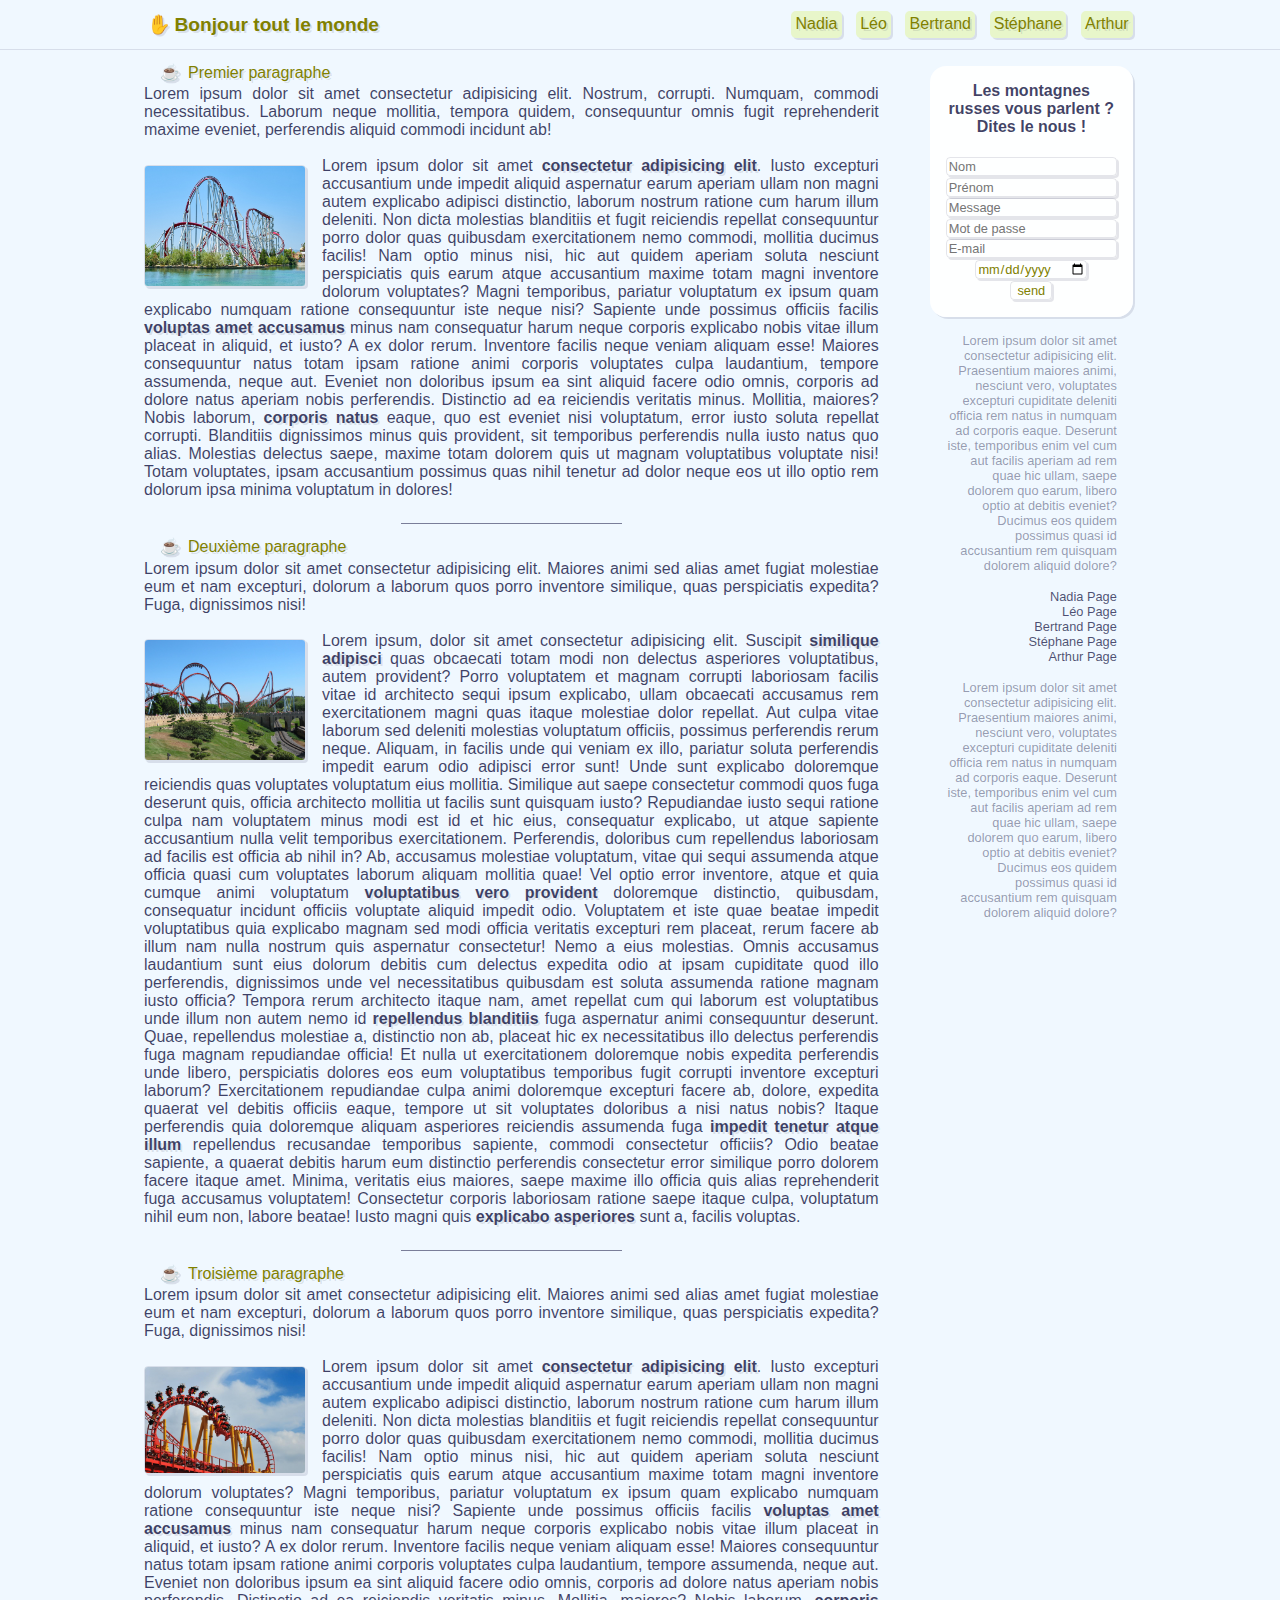
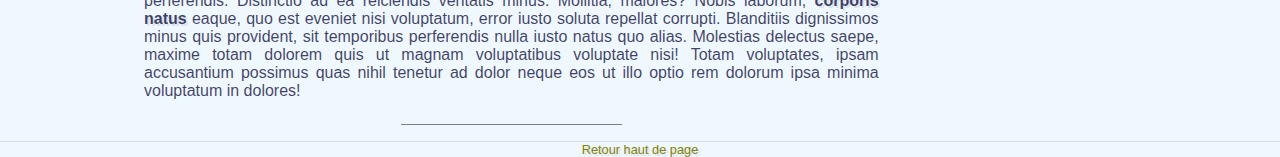
==== commit 32ef3b1e: "end of the day" ====
--- a/index.html
+++ b/index.html
@@ -57,6 +57,19 @@
                     <input type="button" value="send"><br />
                 </form>
             </div>
+            <div class="side__infos">
+                Lorem ipsum dolor sit amet consectetur adipisicing elit. Praesentium maiores animi, nesciunt vero, voluptates excepturi cupiditate deleniti officia rem natus in numquam ad corporis eaque. Deserunt iste, temporibus enim vel cum aut facilis aperiam ad rem quae hic ullam, saepe dolorem quo earum, libero optio at debitis eveniet? Ducimus eos quidem possimus quasi id accusantium rem quisquam dolorem aliquid dolore?
+            </div>
+            <div class="side__links">
+                <a href="./Page1.html">Nadia Page</a><br />
+                <a href="./page3.html">Léo Page</a><br />
+                <a href="./bertrand.html">Bertrand Page</a><br />
+                <a href="./page4.html">Stéphane Page</a><br />
+                <a href="./index.html">Arthur Page</a>            
+            </div>
+            <div class="side__infos">
+                Lorem ipsum dolor sit amet consectetur adipisicing elit. Praesentium maiores animi, nesciunt vero, voluptates excepturi cupiditate deleniti officia rem natus in numquam ad corporis eaque. Deserunt iste, temporibus enim vel cum aut facilis aperiam ad rem quae hic ullam, saepe dolorem quo earum, libero optio at debitis eveniet? Ducimus eos quidem possimus quasi id accusantium rem quisquam dolorem aliquid dolore?
+            </div>
         </aside>
     </div>
     <footer>
--- a/style2.css
+++ b/style2.css
@@ -7,8 +7,8 @@
 body {
     background-color: aliceblue;
     height: 100%;
-    color: rgb(3, 3, 51);
-    font-family: sans-serif;
+    color: rgb(3, 3, 51, 0.75);
+    font-family: "arial", sans-serif;
     display: flex;
     flex-direction: column;
     justify-content: space-between;
@@ -38,6 +38,12 @@
         font-size: 0.8rem;
         padding-bottom: 0rem;
     }
+    .side__infos {
+        text-align: center;
+    }
+    .side__links {
+        text-align: center;
+    }
 }
 aside {
     margin-left: 1rem;
@@ -49,6 +55,19 @@
     padding: 1rem;
     text-align: center;
     box-shadow: 2px 2px 0px rgb(3, 3, 51, 0.1);
+}
+.side__infos {
+    padding: 1rem;
+    text-align: right;
+    font-size: 0.8rem;
+    color: rgb(3, 3, 51,0.4);
+
+}
+.side__links {
+    padding: 0px 1rem;
+    text-align: right;
+    font-size: 0.8rem;
+    color: rgb(3, 3, 51,0.7);
 }
 input {
     background-color: transparent;
@@ -85,6 +104,8 @@
     font-weight: normal;
     margin-bottom: 0.2rem;
     margin-left: 1rem;
+    text-shadow: 2px 2px 0px rgb(3, 3, 51, 0.1);
+
 }
 h2::before {
     content: "☕";
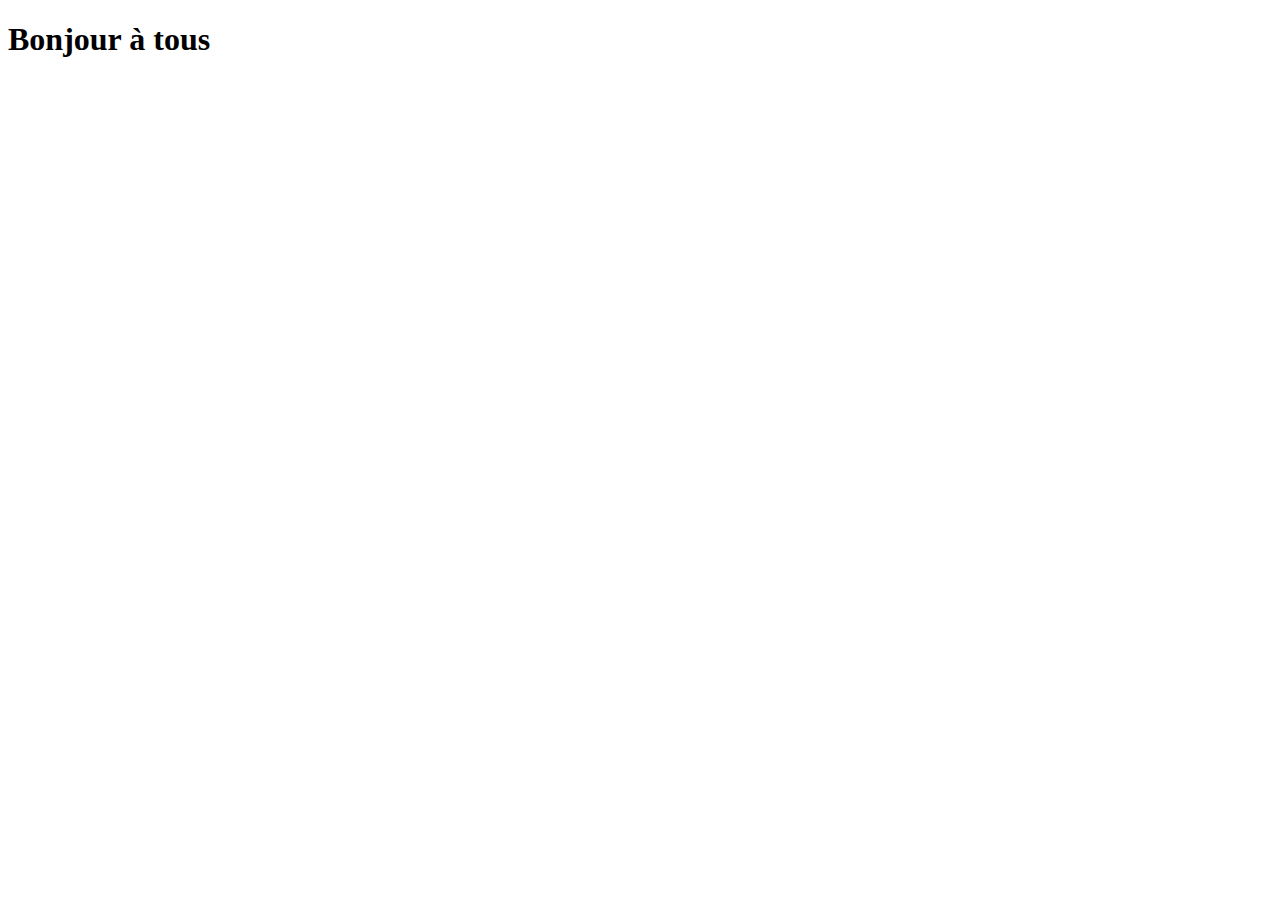
==== commit a1a86c03: "woking on footer" ====
--- a/index.html
+++ b/index.html
@@ -1,79 +1,12 @@
 <!DOCTYPE html>
-<html lang="en">
+<html lang="fr">
 <head>
     <meta charset="UTF-8">
     <meta http-equiv="X-UA-Compatible" content="IE=edge">
     <meta name="viewport" content="width=device-width, initial-scale=1.0">
-    <title>Titre</title>
-    <link rel="stylesheet" href="style2.css">
+    <title>CollabDWWM12</title>
 </head>
 <body>
-    <header>
-        <div class="header__conteneur">
-            <h1 class="titrePage"><a href="">Bonjour tout le monde</a></h1>
-            <nav>
-                <a class="navlinks" href="./Page1.html">Nadia</a>
-                <a class="navlinks" href="./page3.html">Léo</a>
-                <a class="navlinks" href="./bertrand.html">Bertrand</a>
-                <a class="navlinks" href="./page4.html">Stéphane</a>
-                <a class="navlinks" href="./index.html">Arthur</a>
-            </nav>
-        </div>
-    </header>
-    <div class="conteneur__side">
-        <div class="conteneur">
-            <section>
-                <h2>Premier paragraphe</h2>
-                Lorem ipsum dolor sit amet consectetur adipisicing elit. Nostrum, corrupti. Numquam, commodi necessitatibus. Laborum neque mollitia, tempora quidem, consequuntur omnis fugit reprehenderit maxime eveniet, perferendis aliquid commodi incidunt ab!<br />
-                <img src="./media/mountain1.jpeg" class="img__section" alt="montagne russe wikipedia" /><br />
-                Lorem ipsum dolor sit amet <strong>consectetur adipisicing elit</strong>. Iusto excepturi accusantium unde impedit aliquid aspernatur earum aperiam ullam non magni autem explicabo adipisci distinctio, laborum nostrum ratione cum harum illum deleniti. Non dicta molestias blanditiis et fugit reiciendis repellat consequuntur porro dolor quas quibusdam exercitationem nemo commodi, mollitia ducimus facilis! Nam optio minus nisi, hic aut quidem aperiam soluta nesciunt perspiciatis quis earum atque accusantium maxime totam magni inventore dolorum voluptates? Magni temporibus, pariatur voluptatum ex ipsum quam explicabo numquam ratione consequuntur iste neque nisi? Sapiente unde possimus officiis facilis <strong>voluptas amet accusamus</strong> minus nam consequatur harum neque corporis explicabo nobis vitae illum placeat in aliquid, et iusto? A ex dolor rerum. Inventore facilis neque veniam aliquam esse! Maiores consequuntur natus totam ipsam ratione animi corporis voluptates culpa laudantium, tempore assumenda, neque aut. Eveniet non doloribus ipsum ea sint aliquid facere odio omnis, corporis ad dolore natus aperiam nobis perferendis. Distinctio ad ea reiciendis veritatis minus. Mollitia, maiores? Nobis laborum, <strong>corporis natus</strong> eaque, quo est eveniet nisi voluptatum, error iusto soluta repellat corrupti. Blanditiis dignissimos minus quis provident, sit temporibus perferendis nulla iusto natus quo alias. Molestias delectus saepe, maxime totam dolorem quis ut magnam voluptatibus voluptate nisi! Totam voluptates, ipsam accusantium possimus quas nihil tenetur ad dolor neque eos ut illo optio rem dolorum ipsa minima voluptatum in dolores!
-                <div class="section__transitionLine"></div>
-            </section>
-            <section>
-                <h2>Deuxième paragraphe</h2>
-                Lorem ipsum dolor sit amet consectetur adipisicing elit. Maiores animi sed alias amet fugiat molestiae eum et nam excepturi, dolorum a laborum quos porro inventore similique, quas perspiciatis expedita? Fuga, dignissimos nisi!<br />
-                <img src="./media/mountain2.jpeg" class="img__section" alt="image du premier paragraphe" /><br />
-                Lorem ipsum, dolor sit amet consectetur adipisicing elit. Suscipit <strong>similique adipisci</strong> quas obcaecati totam modi non delectus asperiores voluptatibus, autem provident? Porro voluptatem et magnam corrupti laboriosam facilis vitae id architecto sequi ipsum explicabo, ullam obcaecati accusamus rem exercitationem magni quas itaque molestiae dolor repellat. Aut culpa vitae laborum sed deleniti molestias voluptatum officiis, possimus perferendis rerum neque. Aliquam, in facilis unde qui veniam ex illo, pariatur soluta perferendis impedit earum odio adipisci error sunt! Unde sunt explicabo doloremque reiciendis quas voluptates voluptatum eius mollitia. Similique aut saepe consectetur commodi quos fuga deserunt quis, officia architecto mollitia ut facilis sunt quisquam iusto? Repudiandae iusto sequi ratione culpa nam voluptatem minus modi est id et hic eius, consequatur explicabo, ut atque sapiente accusantium nulla velit temporibus exercitationem. Perferendis, doloribus cum repellendus laboriosam ad facilis est officia ab nihil in? Ab, accusamus molestiae voluptatum, vitae qui sequi assumenda atque officia quasi cum voluptates laborum aliquam mollitia quae! Vel optio error inventore, atque et quia cumque animi voluptatum <strong>voluptatibus vero provident</strong> doloremque distinctio, quibusdam, consequatur incidunt officiis voluptate aliquid impedit odio. Voluptatem et iste quae beatae impedit voluptatibus quia explicabo magnam sed modi officia veritatis excepturi rem placeat, rerum facere ab illum nam nulla nostrum quis aspernatur consectetur! Nemo a eius molestias. Omnis accusamus laudantium sunt eius dolorum debitis cum delectus expedita odio at ipsam cupiditate quod illo perferendis, dignissimos unde vel necessitatibus quibusdam est soluta assumenda ratione magnam iusto officia? Tempora rerum architecto itaque nam, amet repellat cum qui laborum est voluptatibus unde illum non autem nemo id <strong>repellendus blanditiis</strong> fuga aspernatur animi consequuntur deserunt. Quae, repellendus molestiae a, distinctio non ab, placeat hic ex necessitatibus illo delectus perferendis fuga magnam repudiandae officia! Et nulla ut exercitationem doloremque nobis expedita perferendis unde libero, perspiciatis dolores eos eum voluptatibus temporibus fugit corrupti inventore excepturi laborum? Exercitationem repudiandae culpa animi doloremque excepturi facere ab, dolore, expedita quaerat vel debitis officiis eaque, tempore ut sit voluptates doloribus a nisi natus nobis? Itaque perferendis quia doloremque aliquam asperiores reiciendis assumenda fuga <strong>impedit tenetur atque illum</strong> repellendus recusandae temporibus sapiente, commodi consectetur officiis? Odio beatae sapiente, a quaerat debitis harum eum distinctio perferendis consectetur error similique porro dolorem facere itaque amet. Minima, veritatis eius maiores, saepe maxime illo officia quis alias reprehenderit fuga accusamus voluptatem! Consectetur corporis laboriosam ratione saepe itaque culpa, voluptatum nihil eum non, labore beatae! Iusto magni quis <strong>explicabo asperiores</strong> sunt a, facilis voluptas.
-                <div class="section__transitionLine"></div>
-            </section>
-            <section>
-                <h2>Troisième paragraphe</h2>
-                Lorem ipsum dolor sit amet consectetur adipisicing elit. Maiores animi sed alias amet fugiat molestiae eum et nam excepturi, dolorum a laborum quos porro inventore similique, quas perspiciatis expedita? Fuga, dignissimos nisi!<br />
-                <img src="./media/mountain3.jpeg" class="img__section" alt="image du premier paragraphe" /><br />
-                Lorem ipsum dolor sit amet <strong>consectetur adipisicing elit</strong>. Iusto excepturi accusantium unde impedit aliquid aspernatur earum aperiam ullam non magni autem explicabo adipisci distinctio, laborum nostrum ratione cum harum illum deleniti. Non dicta molestias blanditiis et fugit reiciendis repellat consequuntur porro dolor quas quibusdam exercitationem nemo commodi, mollitia ducimus facilis! Nam optio minus nisi, hic aut quidem aperiam soluta nesciunt perspiciatis quis earum atque accusantium maxime totam magni inventore dolorum voluptates? Magni temporibus, pariatur voluptatum ex ipsum quam explicabo numquam ratione consequuntur iste neque nisi? Sapiente unde possimus officiis facilis <strong>voluptas amet accusamus</strong> minus nam consequatur harum neque corporis explicabo nobis vitae illum placeat in aliquid, et iusto? A ex dolor rerum. Inventore facilis neque veniam aliquam esse! Maiores consequuntur natus totam ipsam ratione animi corporis voluptates culpa laudantium, tempore assumenda, neque aut. Eveniet non doloribus ipsum ea sint aliquid facere odio omnis, corporis ad dolore natus aperiam nobis perferendis. Distinctio ad ea reiciendis veritatis minus. Mollitia, maiores? Nobis laborum, <strong>corporis natus</strong> eaque, quo est eveniet nisi voluptatum, error iusto soluta repellat corrupti. Blanditiis dignissimos minus quis provident, sit temporibus perferendis nulla iusto natus quo alias. Molestias delectus saepe, maxime totam dolorem quis ut magnam voluptatibus voluptate nisi! Totam voluptates, ipsam accusantium possimus quas nihil tenetur ad dolor neque eos ut illo optio rem dolorum ipsa minima voluptatum in dolores!
-                <div class="section__transitionLine"></div>
-            </section>
-        </div>
-        <aside>
-            <div class="side__form">
-                <h4>Les montagnes russes vous parlent ? Dites le nous !</h4>
-                <form action="">
-                    <input type="text" placeholder="Nom" required><br />
-                    <input type="text" placeholder="Prénom" required><br />
-                    <input type="text" placeholder="Message" required><br />
-                    <input type="password" placeholder="Mot de passe" required><br />
-                    <input type="email" placeholder="E-mail" required><br />
-                    <input type="date" required><br />
-                    <input type="button" value="send"><br />
-                </form>
-            </div>
-            <div class="side__infos">
-                Lorem ipsum dolor sit amet consectetur adipisicing elit. Praesentium maiores animi, nesciunt vero, voluptates excepturi cupiditate deleniti officia rem natus in numquam ad corporis eaque. Deserunt iste, temporibus enim vel cum aut facilis aperiam ad rem quae hic ullam, saepe dolorem quo earum, libero optio at debitis eveniet? Ducimus eos quidem possimus quasi id accusantium rem quisquam dolorem aliquid dolore?
-            </div>
-            <div class="side__links">
-                <a href="./Page1.html">Nadia Page</a><br />
-                <a href="./page3.html">Léo Page</a><br />
-                <a href="./bertrand.html">Bertrand Page</a><br />
-                <a href="./page4.html">Stéphane Page</a><br />
-                <a href="./index.html">Arthur Page</a>            
-            </div>
-            <div class="side__infos">
-                Lorem ipsum dolor sit amet consectetur adipisicing elit. Praesentium maiores animi, nesciunt vero, voluptates excepturi cupiditate deleniti officia rem natus in numquam ad corporis eaque. Deserunt iste, temporibus enim vel cum aut facilis aperiam ad rem quae hic ullam, saepe dolorem quo earum, libero optio at debitis eveniet? Ducimus eos quidem possimus quasi id accusantium rem quisquam dolorem aliquid dolore?
-            </div>
-        </aside>
-    </div>
-    <footer>
-        <a href="">Retour haut de page</a>
-    </footer>
+    <h1>Bonjour à tous</h1>
 </body>
 </html>